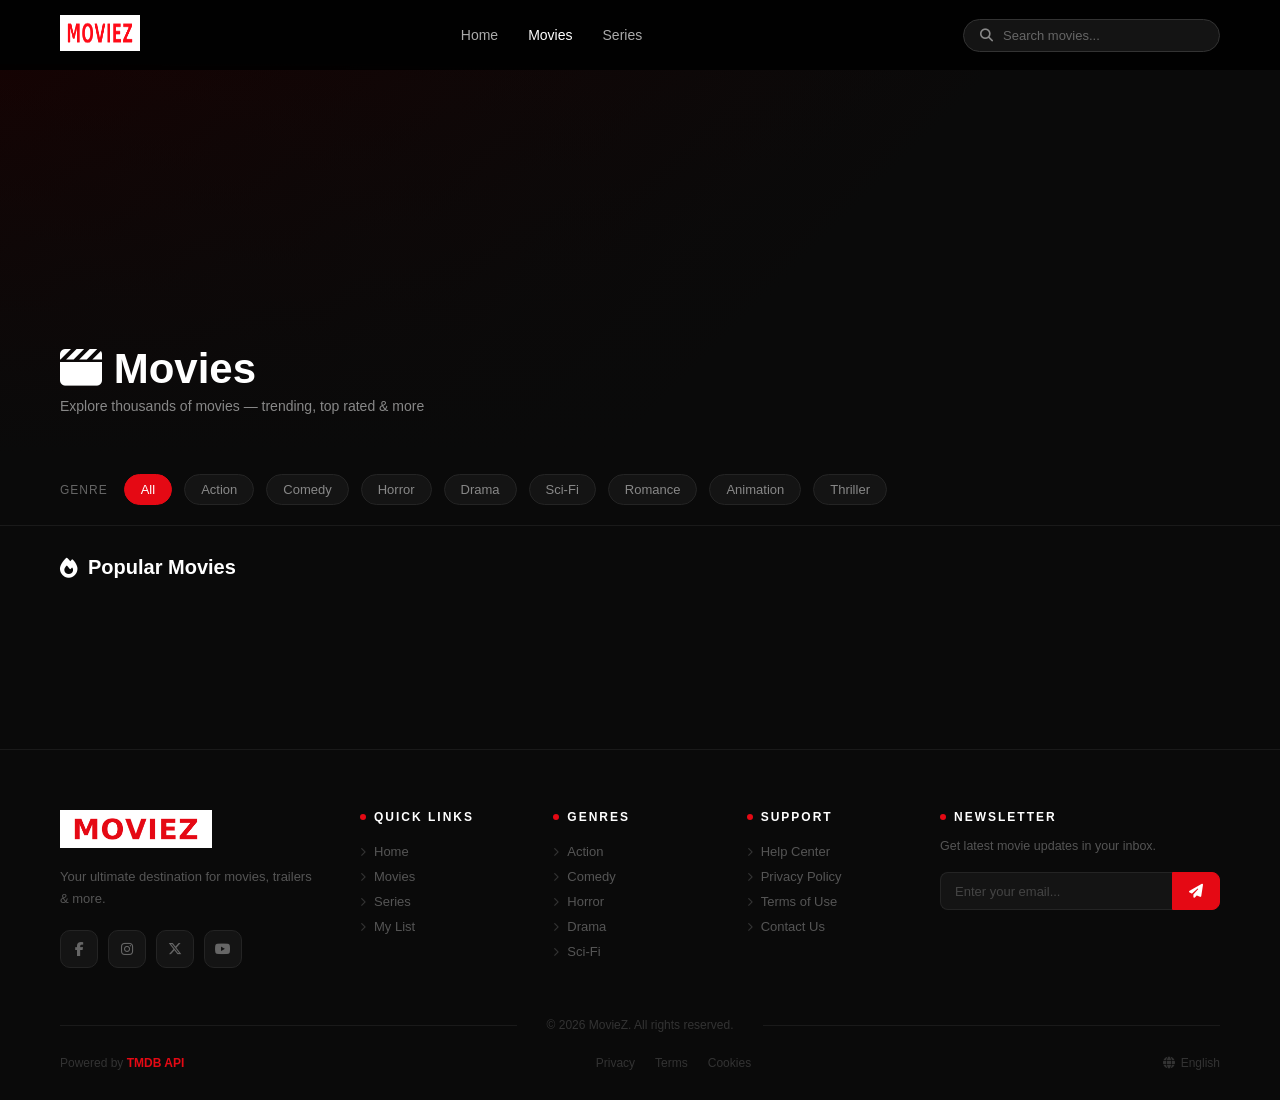
==== movie.html @ 7d93047b "first commit of movie-api project" ====
<!DOCTYPE html>
<html lang="en">

<head>
    <meta charset="UTF-8" />
    <meta name="viewport" content="width=device-width, initial-scale=1.0" />
    <title>Movies — MovieZ</title>
    <link rel="stylesheet" href="style.css" />
    <link rel="stylesheet" href="movies.css" />
    <link rel="stylesheet" href="responsive.css">
    <link rel="stylesheet" href="https://cdnjs.cloudflare.com/ajax/libs/font-awesome/6.5.0/css/all.min.css" />
</head>

<body>

    <!-- ── HEADER (same as index) ── -->
    <header>
        <div class="logo">
            <img src="images/moviez-logo.png" alt="MovieZ" height="36" />
        </div>
        <button class="hamburger" id="hamburger" aria-label="Menu"><i class="fa-solid fa-bars"></i></button>
        <ul class="nav-links" id="navLinks">
            <li><a href="index.html">Home</a></li>
            <li><a href="movie.html" class="active">Movies</a></li>
            <li><a href="series.html">Series</a></li>
            <!-- <li><a href="index.html">My List</a></li> -->
        </ul>
        <div class="header-right">
            <!-- movie.html aur series.html dono mein replace karo -->
            <div class="header-right">
                <div class="search-box" id="searchBox">
                    <i class="fa-solid fa-magnifying-glass"></i>
                    <input type="text" id="searchInput" placeholder="Search movies..." autocomplete="off" />
                    <button class="search-clear" id="searchClear">✕</button>
                    <div class="search-dropdown" id="searchDropdown"></div>
                </div>
            </div>
        </div>
    </header>

    <!-- ── SEARCH RESULTS ── -->
    <div class="search-results hidden" id="searchResults">
        <h2>Search Results</h2>
        <div class="cards-row" id="searchRow"></div>
    </div>

    <!-- ── PAGE BANNER ── -->
    <div class="page-banner" id="moviePageBanner">
        <div class="page-banner-content">
            <h1><i class="fa-solid fa-clapperboard"></i> Movies</h1>
            <p>Explore thousands of movies — trending, top rated & more</p>
        </div>
    </div>

    <!-- ── FILTER BAR ── -->
    <div class="filter-bar">
        <span class="filter-label">Genre</span>
        <button class="filter-btn active" onclick="filterGenre(this, '')">All</button>
        <button class="filter-btn" onclick="filterGenre(this, 28)">Action</button>
        <button class="filter-btn" onclick="filterGenre(this, 35)">Comedy</button>
        <button class="filter-btn" onclick="filterGenre(this, 27)">Horror</button>
        <button class="filter-btn" onclick="filterGenre(this, 18)">Drama</button>
        <button class="filter-btn" onclick="filterGenre(this, 878)">Sci-Fi</button>
        <button class="filter-btn" onclick="filterGenre(this, 10749)">Romance</button>
        <button class="filter-btn" onclick="filterGenre(this, 16)">Animation</button>
        <button class="filter-btn" onclick="filterGenre(this, 53)">Thriller</button>
    </div>

    <!-- ── POPULAR MOVIES GRID ── -->
    <div class="movies-grid-section">
        <div class="grid-header">
            <h2 class="grid-title">
                <i class="fa-solid fa-fire"></i> Popular Movies
                <span class="grid-count" id="movieCount"></span>
            </h2>
        </div>
        <div class="movies-grid" id="moviesGrid"></div>
        <div id="moviesPagination" class="pagination"></div>
    </div>

    <!-- ── SECTIONS ── -->
    <!-- <div class="movies-section">
        <div class="section-header">
            <h2 class="section-title"><span class="s-icon">⭐</span> Top Rated</h2>
        </div>
        <div class="cards-row" id="topRatedRow"></div>
    </div>

    <div class="movies-section">
        <div class="section-header">
            <h2 class="section-title"><span class="s-icon">🗓️</span> Coming Soon</h2>
        </div>
        <div class="cards-row" id="upcomingRow"></div>
    </div>

    <div class="movies-section">
        <div class="section-header">
            <h2 class="section-title"><span class="s-icon">🎬</span> Now Playing</h2>
        </div>
        <div class="cards-row" id="nowPlayingRow"></div>
    </div> -->

    <!-- ── POPUP (same as index) ── -->
    <div class="overlay" id="movie-overlay">
        <div class="popup" id="movie-popup">
            <button class="close-btn" id="popup-close">✕</button>
            <div class="popup-top">
                <div class="popup-left">
                    <img src="" alt="" class="popup-poster" id="popup-poster" />
                    <div class="popup-info">
                        <h2 class="popup-title" id="popup-title"></h2>
                        <p class="popup-tagline" id="popup-tagline"></p>
                        <div class="popup-chips" id="popup-chips"></div>
                        <p class="popup-overview" id="popup-overview"></p>
                    </div>
                    <button class="watchlist-btn" id="popup-watchlist"><span>+</span> Add to Watchlist</button>
                </div>
                <div class="popup-right">
                    <div class="popup-trailer" id="popup-trailer">
                        <div class="trailer-placeholder">
                            <div class="play-btn">▶</div>
                        </div>
                    </div>
                    <div class="popup-bottom-right">
                        <div class="popup-cast-section">
                            <div class="popup-section-header"><span class="popup-section-title">Cast</span></div>
                            <div class="popup-cast-grid" id="popup-cast"></div>
                        </div>
                        <div class="popup-similar-section">
                            <div class="popup-section-header"><span class="popup-section-title">Details</span></div>
                            <div class="popup-extra-details" id="popup-extra-details"></div>
                        </div>
                    </div>
                </div>
            </div>
            <div class="popup-stats" id="popup-stats"></div>
            <div class="popup-release-banner" id="popup-release-banner">
                <span class="release-label">RELEASING ON</span>
                <h2 class="release-date" id="popup-release-date"></h2>
                <span class="release-sub">IN CINEMAS WORLDWIDE</span>
            </div>
            <div class="popup-bottom">
                <div class="popup-similar-section" style="padding:0">
                    <div class="popup-section-header">
                        <span class="popup-section-title">Similar Movies</span>
                        <a href="#" class="popup-view-all">View All</a>
                    </div>
                    <div class="popup-similar-grid" id="popup-similar"></div>
                </div>
            </div>
        </div>
    </div>

    <!-- ── FOOTER (same as index) ── -->
    <footer class="site-footer">
        <div class="footer-inner">
            <div class="footer-top">
                <div class="footer-brand">
                    <div class="footer-logo"><img src="images/moviez-logo.png" alt="MovieZ" height="36" /></div>
                    <p class="footer-tagline">Your ultimate destination for movies, trailers & more.</p>
                    <div class="footer-social">
                        <a href="#" class="social-icon"><i class="fa-brands fa-facebook-f"></i></a>
                        <a href="#" class="social-icon"><i class="fa-brands fa-instagram"></i></a>
                        <a href="#" class="social-icon"><i class="fa-brands fa-x-twitter"></i></a>
                        <a href="#" class="social-icon"><i class="fa-brands fa-youtube"></i></a>
                    </div>
                </div>
                <div class="footer-col">
                    <h4><span class="col-dot"></span>Quick Links</h4>
                    <ul>
                        <li><a href="index.html"><i class="fa-solid fa-chevron-right"></i>Home</a></li>
                        <li><a href="movie.html"><i class="fa-solid fa-chevron-right"></i>Movies</a></li>
                        <li><a href="series.html"><i class="fa-solid fa-chevron-right"></i>Series</a></li>
                        <li><a href="#"><i class="fa-solid fa-chevron-right"></i>My List</a></li>
                    </ul>
                </div>
                <div class="footer-col">
                    <h4><span class="col-dot"></span>Genres</h4>
                    <ul>
                        <li><a href="#"><i class="fa-solid fa-chevron-right"></i>Action</a></li>
                        <li><a href="#"><i class="fa-solid fa-chevron-right"></i>Comedy</a></li>
                        <li><a href="#"><i class="fa-solid fa-chevron-right"></i>Horror</a></li>
                        <li><a href="#"><i class="fa-solid fa-chevron-right"></i>Drama</a></li>
                        <li><a href="#"><i class="fa-solid fa-chevron-right"></i>Sci-Fi</a></li>
                    </ul>
                </div>
                <div class="footer-col">
                    <h4><span class="col-dot"></span>Support</h4>
                    <ul>
                        <li><a href="#"><i class="fa-solid fa-chevron-right"></i>Help Center</a></li>
                        <li><a href="#"><i class="fa-solid fa-chevron-right"></i>Privacy Policy</a></li>
                        <li><a href="#"><i class="fa-solid fa-chevron-right"></i>Terms of Use</a></li>
                        <li><a href="#"><i class="fa-solid fa-chevron-right"></i>Contact Us</a></li>
                    </ul>
                </div>
                <div class="footer-newsletter">
                    <h4><span class="col-dot"></span>Newsletter</h4>
                    <p>Get latest movie updates in your inbox.</p>
                    <div class="newsletter-form">
                        <input type="email" placeholder="Enter your email..." />
                        <button><i class="fa-solid fa-paper-plane"></i></button>
                    </div>
                </div>
            </div>
            <div class="footer-divider"><span class="divider-text">© 2026 MovieZ. All rights reserved.</span></div>
            <div class="footer-bottom">
                <p class="footer-powered">Powered by <a href="https://www.themoviedb.org/" target="_blank">TMDB API</a>
                </p>
                <div class="footer-bottom-links">
                    <a href="#">Privacy</a><a href="#">Terms</a><a href="#">Cookies</a>
                </div>
                <p class="footer-lang"><i class="fa-solid fa-globe"></i> English</p>
            </div>
        </div>
    </footer>
    <script src="js/script.js"></script>
    <script src="js/movies.js"></script>
    <script>
        document.getElementById("hamburger").addEventListener("click", () => {
            document.getElementById("navLinks").classList.toggle("open");
        });
        document.addEventListener("click", (e) => {
            const nav = document.getElementById("navLinks");
            const btn = document.getElementById("hamburger");
            if (!nav.contains(e.target) && !btn.contains(e.target)) {
                nav.classList.remove("open");
            }
        });
    </script>
</body>
</html>
---- style.css ----
* {
  margin: 0;
  padding: 0;
  box-sizing: border-box;
  font-family: "Poppins", sans-serif;
  list-style: none;
}

/* Background dark karo */
body {
  background: #0a0a0a;
  color: #ffffff;
}

a {
  text-decoration: none;
  color: #ffffff;
  /* black se white */
}

.hidden {
  display: none;
}

.logo img {
  height: 36px;
  mix-blend-mode: multiply;  /* ← yeh add karo — white box hatega */
  filter: brightness(1);
}
header {
  display: flex;
  justify-content: space-between;
  align-items: center;
  padding: 15px 60px;
  position: fixed;
  top: 0;
  left: 0;
  width: 100%;
  z-index: 1000;
  overflow: visible;
  background: rgba(0, 0, 0, 0.85);
  backdrop-filter: blur(8px);
}

.logo img {
  width: 80px;
  mix-blend-mode: screen;
  /* multiply se screen karo — better result */
  filter: brightness(1.2);
}

.logo-text {
  font-size: 1.6rem;
  font-weight: 800;
  color: #e50914;
  letter-spacing: 1px;
  cursor: pointer;
}

/* Nav links */
.nav-links {
  display: flex;
  gap: 30px;
  list-style: none;
}

.nav-links a {
  font-size: 14px;
  color: #aaaaaa;
  transition: color 0.2s;
}

.nav-links a:hover,
.nav-links a.active {
  color: #ffffff;
}

/* Header right side */
.header-right {
  position: relative;
  z-index: 9999;
  overflow: visible !important;
}

.search-icon {
  font-size: 18px;
  color: #aaaaaa;
  cursor: pointer;
  transition: color 0.2s;
}

.search-icon:hover {
  color: #ffffff;
}

/* Avatar circle */
.avatar {
  width: 34px;
  height: 34px;
  background: #e50914;
  border-radius: 4px;
  display: flex;
  align-items: center;
  justify-content: center;
  font-size: 14px;
  font-weight: 600;
  cursor: pointer;
}

/* Hero Section */
.hero {
  position: relative;
  width: 100%;
  height: 80vh;
  display: flex;
  align-items: center;
  padding: 0 60px 100px;
  padding-top: 80px;
}

/* Background image */
.hero-bg {
  position: absolute;
  top: 0;
  left: 0;
  width: 100%;
  height: 100%;
  /* background-image: url('images/berlin.jpg'); */
  /* apni image daalo */
  background-size: cover;
  background-position: top;

  /* Dark overlay taaki text padha ja sake */
  background-color: #1a1a1a;
}

/* Left se right gradient overlay */
.hero-bg::after {
  content: "";
  position: absolute;
  inset: 0;
  background:
    linear-gradient(to right, rgba(0, 0, 0, 0.85) 0%, transparent 60%),
    linear-gradient(to top, rgba(0, 0, 0, 0.7) 0%, transparent 50%);
}

/* .trending-badge {
  background: #e50914;
  padding: 4px 12px;
  border-radius: 4px;
  font-size: 13px;
  font-weight: 600;
  display: inline-block;
  margin-bottom: 12px;
} */

/* Content upar overlay ke */
.hero-content {
  position: absolute;
  bottom: 60px;
  /* neeche se */
  left: 40px;
  /* left se */
  top: unset;
  /* top hatao */
  max-width: 550px;
}

.hero-title {
  font-size: 36px;
  max-width: 500px;
  font-weight: 700;
  line-height: 1.2;
  margin-bottom: 10px;
  color: #ffffff;
}

.hero-meta {
  display: flex;
  align-items: center;
  gap: 16px;
  font-size: 14px;
  color: #aaaaaa;
  margin-bottom: 14px;
}

.hero-desc {
  font-size: 15px;
  line-height: 1.6;
  color: #cccccc;
  margin-bottom: 23px;
}

/* Buttons */
.hero-buttons {
  display: flex;
  gap: 12px;
}

.btn-play {
  background: #e50914;
  color: white;
  border: none;
  padding: 12px 32px;
  font-size: 15px;
  font-weight: 600;
  border-radius: 5px;
  cursor: pointer;
}

.btn-play:hover {
  background: #c1070f;
}

.btn-list {
  background: rgba(255, 255, 255, 0.15);
  color: white;
  border: 1px solid rgba(255, 255, 255, 0.3);
  padding: 12px 32px;
  font-size: 15px;
  font-weight: 600;
  border-radius: 5px;
  cursor: pointer;
}

.btn-list:hover {
  background: rgba(255, 255, 255, 0.25);
}

.section-title {
  padding: 10px;
}

/* Cards row — horizontal scroll */
.cards-row {
  display: flex;
  gap: 12px;
  overflow-x: auto;
  padding: 10px 60px;
  scrollbar-width: none;
  flex-wrap: nowrap;
}

.cards-row::-webkit-scrollbar {
  display: none;
}

/* Single card */
.card {
  flex-shrink: 0;
  width: 150px;
  position: relative;
  border-radius: 6px;
  overflow: hidden;
  background: #1a1a1a;
  cursor: pointer;
  transition: transform 0.25s ease;
}

.rating {
  border: 2px solid green;
  background: rgba(0, 0, 0, 0.75);
  border: 1px solid rgba(245, 197, 24, 0.4);
  padding: 0px 5px;
  border-radius: 6px;
  position: absolute;
  top: 10px;
  font-size: 14px;
  left: 5px;
}

.modal {
  position: fixed;
  top: 0;
  left: 0;
  width: 100%;
  height: 100%;
  background: #141414;
  /* dark background */
  z-index: 9999;
  overflow-y: auto;
  position: relative;
  /* close button ke liye */
}

/* Hover effect */
.card:hover {
  transform: scale(1.1);
}

/* Card image */
.card img {
  width: 100%;
  aspect-ratio: 2/3;
  object-fit: cover;
  display: block;
}

/* Card title */
.card-info {
  padding: 8px 10px;
}

.card-year {
  font-size: 12px;
  color: #888;
  margin-top: 2px;
}

.card-info p {
  font-size: 12px;
  font-weight: 600;
  color: #ffffff;
  white-space: nowrap;
  overflow: hidden;
  text-overflow: ellipsis;
}

.search-box {
  position: relative;
  z-index: 10000;
  display: flex;
  align-items: center;
  background: #141414;
  border: 1px solid #333;
  border-radius: 50px;
  padding: 8px 16px;
  gap: 10px;
  transition:
    border-color 0.2s,
    background 0.2s;
}

.search-dropdown {
  position: fixed;
  /* absolute ki jagah fixed */
  top: 64px;
  /* header height ke barabar */
  right: 60px;
  /* header ke right padding ke barabar */
  width: 320px;
  background: #181818;
  border: 1px solid #2a2a2a;
  border-radius: 12px;
  box-shadow: 0 20px 60px rgba(0, 0, 0, 0.8);
  overflow: hidden;
  display: none;
  z-index: 99999;
}

.search-dropdown.active {
  display: block !important;
  /* !important add karo */
}

.search-box:focus-within {
  border-color: #e50914;
  background: #1a1a1a;
}

.search-box i {
  color: #888;
  font-size: 13px;
  flex-shrink: 0;
}

.search-box input {
  background: transparent;
  border: none;
  outline: none;
  color: #fff;
  font-size: 13px;
  width: 200px;
  font-family: inherit;
}

.search-box input::placeholder {
  color: #666;
}

/* X button */
.search-clear {
  background: none;
  border: none;
  color: #666;
  cursor: pointer;
  font-size: 12px;
  padding: 0;
  display: none;
  transition: color 0.2s;
  flex-shrink: 0;
}

.search-clear.visible {
  display: block;
}

.search-clear:hover {
  color: #fff;
}

.search-item {
  display: flex;
  align-items: center;
  gap: 12px;
  padding: 10px 16px;
  cursor: pointer;
  transition: background 0.2s;
}

.search-item:hover {
  background: rgba(229, 9, 20, 0.15);
  border-left: 3px solid #e50914;
}

.search-item-icon {
  color: #666;
  font-size: 13px;
  flex-shrink: 0;
}

.search-item-title {
  font-size: 14px;
  font-weight: 400;
  color: #fff;
}

.search-item:hover .search-item-icon {
  color: #e50914;
}

.search-item:hover .search-item-title {
  color: #e50914;
}

/* Poori screen cover kare */
.modal {
  position: fixed;
  top: 0;
  left: 0;
  width: 100%;
  height: 100%;
  background: rgba(0, 0, 0, 0.85);
  z-index: 999;
  overflow-y: auto;
}

/* Banner — upar full width */
.modal img {
  width: 100%;
  max-height: 400px;
  object-fit: cover;
}

/* Info section — flex row */
.modal-info {
  display: flex;
  gap: 40px;
  padding: 30px 60px;
}

.modal-left {
  flex: 2;
}

.modal-right {
  flex: 1;
}

/* Title */
.modal-left p:first-child {
  font-size: 28px;
  font-weight: 700;
  margin-bottom: 12px;
}

/* Close button */
.removebtn {
  position: absolute;
  top: 20px;
  right: 20px;
  background: rgba(0, 0, 0, 0.6);
  border: none;
  color: white;
  width: 36px;
  height: 36px;
  border-radius: 50%;
  cursor: pointer;
  font-size: 14px;
}

/* ── OVERLAY ── */
.overlay {
  position: fixed;
  inset: 0;
  background: rgba(0, 0, 0, 0.85);
  display: flex;
  align-items: center;
  justify-content: center;
  z-index: 1000;
  padding: 20px;
  opacity: 0;
  pointer-events: none;
  transition: opacity 0.3s ease;
  backdrop-filter: blur(4px);
}

.overlay.active {
  opacity: 1;
  pointer-events: all;
}

/* ── POPUP ── */
.popup {
  background: #181818;
  border-radius: 16px;
  width: 100%;
  max-width: 1000px;
  max-height: 92vh;
  overflow-y: auto;
  overflow-x: clip;
  box-shadow: 0 40px 100px rgba(0, 0, 0, 0.8);
  transform: translateY(24px) scale(0.97);
  transition: transform 0.35s cubic-bezier(0.16, 1, 0.3, 1);
  position: relative;
  scrollbar-width: thin;
  scrollbar-color: #333 transparent;
}

.overlay.active .popup {
  transform: translateY(0) scale(1);
}

.popup::-webkit-scrollbar {
  width: 4px;
}

.popup::-webkit-scrollbar-track {
  background: transparent;
}

.popup::-webkit-scrollbar-thumb {
  background: #333;
  border-radius: 2px;
}

/* ── CLOSE BUTTON ── */
.close-btn {
  position: absolute;
  top: 14px;
  right: 14px;
  width: 34px;
  height: 34px;
  background: rgba(255, 255, 255, 0.1);
  border: 1px solid rgba(255, 255, 255, 0.12);
  border-radius: 50%;
  cursor: pointer;
  display: flex;
  align-items: center;
  justify-content: center;
  color: #aaa;
  font-size: 16px;
  transition: all 0.2s ease;
  z-index: 10;
}

.close-btn:hover {
  background: rgba(255, 255, 255, 0.18);
  color: #fff;
  transform: rotate(90deg);
}

/* ── TOP SECTION ── */
.popup-top {
  display: grid;
  grid-template-columns: 280px 1fr;
  gap: 0;
  border-bottom: 1px solid #2a2a2a;
  align-items: start;
  /* ← KEY FIX: dono side apni height le lo */
}

/* ── LEFT: Poster + Info + Watchlist ── */
.popup-left {
  display: flex;
  flex-direction: column;
  /* justify-content: flex-start; */
  border-right: 1px solid #2a2a2a;
  overflow-y: auto;
  scrollbar-width: none;
  /* max-height: 92vh; */
}

.popup-left::-webkit-scrollbar {
  display: none;
}

.popup-poster {
  width: 100%;
  aspect-ratio: 2/3;
  object-fit: cover;
  border-radius: 16px 0 0 0;
  display: block;
  flex-shrink: 0;
}

.popup-extra-details {
  display: grid;
  grid-template-columns: auto 1fr;
  gap: 0;
}

/* Info below poster */
.popup-info {
  padding: 16px 16px 0;
}

.popup-title {
  font-size: 24px;
  font-weight: 800;
  color: #fff;
  line-height: 1.2;
  margin-bottom: 6px;
}

.popup-tagline {
  font-size: 12px;
  color: #888;
  font-style: italic;
  margin-bottom: 14px;
}

.popup-chips {
  display: flex;
  flex-wrap: wrap;
  gap: 8px;
  margin-bottom: 14px;
}

.p-chip {
  background: #222;
  border: 1px solid #333;
  border-radius: 6px;
  padding: 4px 10px;
  font-size: 12px;
  color: #bbb;
  font-weight: 500;
}

.p-chip-rating {
  display: flex;
  align-items: center;
  gap: 5px;
  background: rgba(245, 197, 24, 0.1);
  border: 1px solid rgba(245, 197, 24, 0.3);
  border-radius: 6px;
  padding: 4px 10px;
  font-size: 12px;
  font-weight: 700;
  color: #f5c518;
}

.popup-overview {
  font-size: 12.5px;
  color: #999;
  line-height: 1.7;
  margin-bottom: 0;
}

.watchlist-btn {
  margin: 14px 16px;
  background: #222;
  border: 1px solid #333;
  border-radius: 8px;
  color: #fff;
  font-family: inherit;
  font-size: 14px;
  font-weight: 600;
  padding: 12px;
  cursor: pointer;
  display: flex;
  align-items: center;
  justify-content: center;
  gap: 8px;
  transition:
    background 0.2s,
    border-color 0.2s;
  flex-shrink: 0;
}

.watchlist-btn span {
  font-size: 18px;
  line-height: 1;
}

.watchlist-btn:hover {
  background: #2a2a2a;
  border-color: #444;
}

/* ── RIGHT: Trailer ── */
.popup-right {
  padding: 0;
  gap: 0;
  display: flex;
  flex-direction: column;
  overflow: hidden;
  border-radius: 0 16px 0 0;
}

.popup-right-heading {
  font-size: 16px;
  font-weight: 700;
  color: #fff;
  margin: 0;
}

.popup-trailer {
  display: flex;
  flex-direction: column;
}

.trailer-placeholder {
  width: 100%;
  aspect-ratio: 16/9;
  /* ← FIXED ratio */
  background: linear-gradient(135deg, #1a1a1a 0%, #2a2a2a 100%);
  display: flex;
  align-items: center;
  justify-content: center;
  cursor: pointer;
  overflow: hidden;
  position: relative;
  border: 1px solid #333;
}

.trailer-placeholder img {
  width: 100%;
  height: 100%;
  object-fit: cover;
}

.trailer-placeholder iframe {
  position: absolute;
  top: 0;
  left: 0;
  width: 100%;
  height: 100%;
  border: none;
}

.play-btn {
  position: absolute;
  width: 64px;
  height: 44px;
  background: #ff0000;
  border-radius: 10px;
  display: flex;
  align-items: center;
  justify-content: center;
  font-size: 20px;
  color: #fff;
  border: none;
  transition:
    transform 0.2s,
    background 0.2s;
}

.trailer-placeholder:hover .play-btn {
  transform: scale(1.1);
  background: #cc0000;
}

.trailer-link {
  display: none;
}

/* Extra Details */
.popup-extra-details {
  display: grid !important;
  grid-template-columns: auto 1fr;
  gap: 4px 12px;
}

/* ── STATS BAR ── */
.popup-stats {
  display: grid;
  grid-template-columns: repeat(4, 1fr);
  border-bottom: 1px solid #2a2a2a;
}

.stat-item {
  padding: 18px 20px;
  display: flex;
  flex-direction: column;
  gap: 4px;
  border-right: 1px solid #2a2a2a;
}

.stat-item:last-child {
  border-right: none;
}

.stat-top {
  display: flex;
  align-items: center;
  gap: 8px;
}

.stat-icon {
  font-size: 18px;
}

.stat-value {
  font-size: 20px;
  font-weight: 800;
  color: #fff;
}

.stat-sub {
  font-size: 11px;
  color: #666;
  font-weight: 600;
  text-transform: uppercase;
  letter-spacing: 0.8px;
}

.stat-denom {
  font-size: 13px;
  color: #666;
  font-weight: 400;
}

.popup-bottom-right {
  display: grid;
  grid-template-columns: 55% 45%;
  /* cast zyada, details kam */
  gap: 0;
  padding: 24px;
  border-top: 1px solid #2a2a2a;
}

/* ── BOTTOM: Cast + Similar ── */
.popup-bottom {
  display: grid;
  display: flex;
  grid-template-columns: 1fr 1fr;
  gap: 0;
  padding: 24px;
  overflow: hidden;
}

.popup-cast-section {
  max-height: 350px;
  overflow-y: auto;
  scrollbar-width: thin;
  scrollbar-color: #333 transparent;
}

.popup-similar-section {
  padding-left: 24px;
  overflow-x: auto;
  scrollbar-width: none;
}

.popup-section-header {
  display: flex;
  align-items: center;
  justify-content: space-between;
  margin-bottom: 16px;
}

.popup-section-title {
  font-size: 16px;
  font-weight: 700;
  color: #fff;
}

.popup-view-all {
  font-size: 12px;
  color: #e50914;
  text-decoration: none;
  font-weight: 600;
  transition: color 0.2s;
}

.popup-view-all:hover {
  color: #f40612;
}

/* Cast Grid */
.popup-cast-grid {
  display: grid;
  grid-template-columns: repeat(4, 1fr);
  gap: 12px;
  overflow-x: hidden;
  /* horizontal scroll hatao */
}

.popup-cast-grid::-webkit-scrollbar {
  display: none;
}

.cast-card {
  flex: 0 0 100px;
  display: flex;
  flex-direction: column;
  align-items: center;
  gap: 8px;
  text-align: center;
}

.cast-photo {
  width: 80px;
  height: 80px;
  border-radius: 50%;
  object-fit: cover;
  background: #2a2a2a;
  border: 2px solid #333;
}

.cast-photo-placeholder {
  width: 80px;
  height: 80px;
  border-radius: 50%;
  background: #2a2a2a;
  border: 2px solid #333;
  display: flex;
  align-items: center;
  justify-content: center;
  font-size: 28px;
}

.cast-name {
  font-size: 12px;
  font-weight: 700;
  color: #ddd;
  line-height: 1.3;
}

.cast-character {
  font-size: 11px;
  color: #666;
  line-height: 1.3;
}

/* Similar Movies */
.popup-similar-grid {
  display: flex;
  gap: 10px;
  overflow-x: auto;
  overflow-y: hidden;
  flex-wrap: nowrap;
  padding-bottom: 8px;
  scroll-behavior: smooth;
  scrollbar-width: none;
  /* scrollbar-color: #e50914 #222; */
}

.popup-similar-grid::-webkit-scrollbar {
  height: 4px;
}

.popup-similar-grid::-webkit-scrollbar-track {
  background: #222;
  border-radius: 2px;
}

.popup-similar-grid::-webkit-scrollbar-thumb {
  background: #e50914;
  border-radius: 2px;
}

.similar-card {
  flex: 0 0 120px;
  display: flex;
  min-width: 120px;
  flex-direction: column;
  gap: 6px;
  cursor: pointer;
  transition: transform 0.2s;
}

.similar-card:hover {
  transform: scale(1.05);
}

.similar-poster {
  width: 120px;
  height: 170px;
  object-fit: cover;
  border-radius: 8px;
  background: #2a2a2a;
}

.similar-poster-placeholder {
  width: 100px;
  height: 140px;
  border-radius: 8px;
  background: #2a2a2a;
  display: flex;
  align-items: center;
  justify-content: center;
  font-size: 28px;
}

.similar-title {
  font-size: 11px;
  font-weight: 600;
  color: #ccc;
  line-height: 1.3;
}

.similar-year {
  font-size: 11px;
  color: #666;
}

/* Loading */
.popup-loading {
  display: flex;
  align-items: center;
  justify-content: center;
  height: 300px;
  color: #888;
  font-size: 14px;
  gap: 10px;
}

.popup-spinner {
  width: 20px;
  height: 20px;
  border: 2px solid rgba(255, 255, 255, 0.1);
  border-top-color: #e50914;
  border-radius: 50%;
  animation: spin 0.7s linear infinite;
}

/* Details grid */
.popup-details-grid {
  display: grid;
  grid-template-columns: auto 1fr;
}

.pd-row {
  display: contents;
}

.pd-key {
  font-size: 12px;
  color: #666;
  padding: 6px 20px 6px 0;
  white-space: nowrap;
  border-bottom: 1px solid #242424;
}

.pd-val {
  font-size: 12px;
  color: #ddd;
  padding: 6px 0;
  border-bottom: 1px solid #242424;
}

.pd-val.red {
  color: #e50914;
}

.popup-release-banner {
  background-image: url("");
  padding: 30px;
  display: flex;
  flex-direction: column;
  gap: 8px;
  border-bottom: 1px solid #2a2a2a;
  position: relative;
  overflow: hidden;
}

.release-label {
  font-size: 9px;
  color: #aaa;
  letter-spacing: 3px;
  font-weight: 600;
}

.release-date {
  font-size: 48px;
  font-weight: 800;
  color: #fff;
}

.release-sub {
  font-size: 12px;
  color: #aaa;
  letter-spacing: 3px;
}

.popup-release-banner::before {
  content: "";
  position: absolute;
  inset: 0;
  background: rgba(0, 0, 0, 0.6);
  z-index: 0;
}

.popup-release-banner * {
  position: relative;
  z-index: 1;
  /* opacity: ; */
}

@keyframes spin {
  to {
    transform: rotate(360deg);
  }
}

/* ── RESPONSIVE ── */
@media (max-width: 900px) {
  .popup-top {
    grid-template-columns: 180px 1fr;
  }

  .popup-stats {
    grid-template-columns: repeat(2, 1fr);
  }
}

@media (max-width: 640px) {
  .popup-top {
    grid-template-columns: 1fr;
  }

  .popup-poster {
    border-radius: 16px 16px 0 0;
    aspect-ratio: 16/9;
  }

  .popup-bottom {
    grid-template-columns: 1fr;
    gap: 24px;
    overflow-x: hidden;
  }

  .popup-cast-section {
    /* padding-right: 0; */
    border-right: none;
    border-bottom: 1px solid #2a2a2a;
    padding-bottom: 24px;
  }

  /* .popup-similar-section {
    margin-left: 10;
  } */

  .popup-stats {
    grid-template-columns: repeat(2, 1fr);
  }
}

/* footer-------------- */
/* ── FOOTER ── */
.site-footer {
  background: #0a0a0a;
  position: relative;
  margin-top: 60px;
}

/* Wave */
.footer-wave {
  margin-bottom: -2px;
  line-height: 0;
}

.footer-wave svg {
  width: 100%;
  height: 60px;
  display: block;
}

.footer-inner {
  padding: 60px 60px 30px;
  background: #0a0a0a;
  border-top: 1px solid #1a1a1a;
}

/* TOP ROW */
.footer-top {
  display: grid;
  grid-template-columns: 260px 1fr 1fr 1fr 280px;
  gap: 40px;
  padding-bottom: 50px;
}

/* BRAND */
.footer-brand {
  display: flex;
  flex-direction: column;
  gap: 14px;
}

.footer-logo img {
  height: 38px;
  object-fit: contain;
}

.footer-tagline {
  font-size: 13px;
  color: #555;
  line-height: 1.7;
}

.footer-social {
  display: flex;
  gap: 10px;
  flex-wrap: wrap;
  margin-top: 6px;
}

.social-icon {
  width: 38px;
  height: 38px;
  background: #141414;
  border: 1px solid #242424;
  border-radius: 10px;
  display: flex;
  align-items: center;
  justify-content: center;
  color: #666;
  font-size: 14px;
  text-decoration: none;
  transition: all 0.25s ease;
}

.social-icon:hover {
  background: #e50914;
  border-color: #e50914;
  color: #fff;
  transform: translateY(-3px);
  box-shadow: 0 8px 20px rgba(229, 9, 20, 0.3);
}

/* COLUMNS */
.footer-col h4 {
  font-size: 12px;
  font-weight: 700;
  color: #fff;
  text-transform: uppercase;
  letter-spacing: 2px;
  margin-bottom: 20px;
  display: flex;
  align-items: center;
  gap: 8px;
}

.col-dot {
  width: 6px;
  height: 6px;
  background: #e50914;
  border-radius: 50%;
  display: inline-block;
  flex-shrink: 0;
}

.footer-col ul {
  list-style: none;
  display: flex;
  flex-direction: column;
  gap: 10px;
}

.footer-col ul li a {
  font-size: 13px;
  color: #555;
  text-decoration: none;
  display: flex;
  align-items: center;
  gap: 8px;
  transition: all 0.2s ease;
}

.footer-col ul li a i {
  font-size: 9px;
  color: #333;
  transition: all 0.2s ease;
}

.footer-col ul li a:hover {
  color: #e50914;
  transform: translateX(4px);
}

.footer-col ul li a:hover i {
  color: #e50914;
}

/* NEWSLETTER */
.footer-newsletter h4 {
  font-size: 12px;
  font-weight: 700;
  color: #fff;
  text-transform: uppercase;
  letter-spacing: 2px;
  margin-bottom: 12px;
  display: flex;
  align-items: center;
  gap: 8px;
}

.footer-newsletter p {
  font-size: 12.5px;
  color: #555;
  line-height: 1.6;
  margin-bottom: 16px;
}

.newsletter-form {
  display: flex;
  gap: 0;
  margin-bottom: 20px;
}

.newsletter-form input {
  flex: 1;
  background: #141414;
  border: 1px solid #242424;
  border-right: none;
  border-radius: 8px 0 0 8px;
  padding: 10px 14px;
  font-size: 13px;
  color: #fff;
  font-family: inherit;
  outline: none;
  transition: border-color 0.2s;
}

.newsletter-form input::placeholder {
  color: #444;
}

.newsletter-form input:focus {
  border-color: #e50914;
}

.newsletter-form button {
  background: #e50914;
  border: 1px solid #e50914;
  border-radius: 0 8px 8px 0;
  padding: 10px 16px;
  color: #fff;
  cursor: pointer;
  font-size: 14px;
  transition: background 0.2s;
}

.newsletter-form button:hover {
  background: #c2070f;
}

/* App Badges */
.footer-app-badges {
  display: flex;
  gap: 10px;
  flex-wrap: wrap;
}

.app-badge {
  display: flex;
  align-items: center;
  gap: 8px;
  background: #141414;
  border: 1px solid #242424;
  border-radius: 8px;
  padding: 8px 14px;
  text-decoration: none;
  color: #fff;
  transition: all 0.2s ease;
  flex: 1;
  min-width: 110px;
}

.app-badge:hover {
  border-color: #e50914;
  background: #1a0a0a;
}

.app-badge i {
  font-size: 20px;
  color: #aaa;
}

.app-badge span {
  display: flex;
  flex-direction: column;
  font-size: 13px;
  font-weight: 600;
  line-height: 1.3;
}

.app-badge span small {
  font-size: 10px;
  color: #666;
  font-weight: 400;
}

/* DIVIDER */
.footer-divider {
  display: flex;
  align-items: center;
  gap: 20px;
  margin-bottom: 24px;
}

.footer-divider::before,
.footer-divider::after {
  content: "";
  flex: 1;
  height: 1px;
  background: #1a1a1a;
}

.divider-text {
  font-size: 12px;
  color: #333;
  white-space: nowrap;
  padding: 0 10px;
}

/* BOTTOM ROW */
.footer-bottom {
  display: flex;
  align-items: center;
  justify-content: space-between;
  flex-wrap: wrap;
  gap: 12px;
}

.footer-powered {
  font-size: 12px;
  color: #333;
}

.footer-powered a {
  color: #e50914;
  text-decoration: none;
  font-weight: 600;
}

.footer-powered a:hover {
  text-decoration: underline;
}

.footer-bottom-links {
  display: flex;
  gap: 20px;
}

.footer-bottom-links a {
  font-size: 12px;
  color: #333;
  text-decoration: none;
  transition: color 0.2s;
}

.footer-bottom-links a:hover {
  color: #e50914;
}

.footer-lang {
  font-size: 12px;
  color: #333;
  display: flex;
  align-items: center;
  gap: 6px;
  cursor: pointer;
  transition: color 0.2s;
}

.footer-lang:hover {
  color: #aaa;
}

/* ── RESPONSIVE ── */
@media (max-width: 1100px) {
  .footer-top {
    grid-template-columns: 1fr 1fr 1fr;
    gap: 30px;
  }

  .footer-newsletter {
    grid-column: span 2;
  }
}

@media (max-width: 768px) {
  .footer-inner {
    padding: 40px 24px 24px;
  }

  .footer-top {
    grid-template-columns: 1fr 1fr;
  }

  .footer-newsletter {
    grid-column: span 2;
  }
}

@media (max-width: 480px) {
  .footer-top {
    grid-template-columns: 1fr;
  }

  .footer-newsletter {
    grid-column: span 1;
  }

  .footer-bottom {
    flex-direction: column;
    text-align: center;
  }
}
/* ── Hamburger Menu ── */
.hamburger {
  display: none;
  background: none;
  border: none;
  color: #fff;
  font-size: 1.4rem;
  cursor: pointer;
  padding: 6px 10px;
  z-index: 999;
}

@media (max-width: 768px) {
  header {
    flex-wrap: wrap;
    position: relative;
    padding: 12px 16px;
  }

  .hamburger {
    display: block;
    margin-left: auto;
  }

  .nav-links {
    display: none;
    flex-direction: column;
    width: 100%;
    background: #111;
    padding: 10px 0;
    border-top: 1px solid #333;
    gap: 0;
  }

  .nav-links.open {
    display: flex;
  }

  .nav-links li {
    width: 100%;
  }

  .nav-links li a {
    display: block;
    padding: 12px 20px;
    font-size: 1rem;
    border-bottom: 1px solid #222;
  }

  .header-right {
    width: 100%;
    margin-top: 10px;
  }

  .search-box {
    width: 100%;
  }

  .search-box input {
    width: 100%;
  }

  .logo img {
    height: 28px !important;
  }
}

/* ── FA Section Icons ── */
.s-icon {
  color: #e50914;
  margin-right: 6px;
}

.pagination {
  display: flex;
  justify-content: center;
  align-items: center;
  gap: 6px;
  margin: 30px 0;
  flex-wrap: wrap;
}

.page-btn {
  background: #1a1a1a;
  color: #fff;
  border: 1px solid #333;
  padding: 8px 14px;
  border-radius: 6px;
  cursor: pointer;
  font-size: 14px;
  transition: all 0.2s;
}

.page-btn:hover {
  background: #e50914;
  border-color: #e50914;
}
.page-btn.active {
  background: #e50914;
  border-color: #e50914;
  font-weight: bold;
}
.page-btn.disabled {
  opacity: 0.3;
  cursor: not-allowed;
  pointer-events: none;
}
.page-dots {
  color: #888;
  padding: 8px 4px;
}
---- movies.css ----
/* ── PAGE BANNER ── */
.page-banner {
    width: 100%;
    height: 390px;
    background:
        linear-gradient(to bottom, rgba(10, 10, 10, 0.3) 0%, #0a0a0a 100%),
        linear-gradient(135deg, #1a0000 0%, #0a0a0a 60%);
    display: flex;
    align-items: flex-end;
    padding: 0 60px 40px;
    margin-top: 64px;
    position: relative;
    overflow: hidden;
    background-size: cover;
    background-position: center;
    transition: background-image 0.5s ease;
}

.page-banner::before {
    display: none;
}

.page-banner-content {
    position: relative;
    z-index: 1;
}

.page-banner-content h1 {
    font-size: 42px;
    font-weight: 800;
    color: #fff;
    line-height: 1;
    margin-bottom: 8px;
}

.page-banner-content p {
    font-size: 14px;
    color: #888;
}

/* ── FILTER BAR ── */
.filter-bar {
    display: flex;
    align-items: center;
    gap: 12px;
    padding: 20px 60px;
    flex-wrap: wrap;
    border-bottom: 1px solid #1a1a1a;
}

.filter-label {
    font-size: 12px;
    color: #666;
    text-transform: uppercase;
    letter-spacing: 1px;
    margin-right: 4px;
}

.filter-btn {
    background: #141414;
    border: 1px solid #242424;
    color: #888;
    padding: 7px 16px;
    border-radius: 20px;
    font-size: 13px;
    cursor: pointer;
    font-family: inherit;
    transition: all 0.2s;
}

.filter-btn:hover,
.filter-btn.active {
    background: #e50914;
    border-color: #e50914;
    color: #fff;
}

/* ── MOVIES GRID ── */
.movies-grid-section {
    padding: 30px 60px;
}

.grid-header {
    display: flex;
    align-items: center;
    justify-content: space-between;
    margin-bottom: 20px;
}

.grid-title {
    font-size: 20px;
    font-weight: 700;
    color: #fff;
    display: flex;
    align-items: center;
    gap: 10px;
}

.grid-count {
    font-size: 13px;
    color: #555;
    font-weight: 400;
}

.movies-grid {
    display: grid;
    grid-template-columns: repeat(auto-fill, minmax(135px, 1fr));
    gap: 16px;
}

/* ── LOAD MORE ── */
.load-more-wrap {
    text-align: center;
    padding: 40px 0;
}

.load-more-btn {
    background: transparent;
    border: 1px solid #333;
    color: #aaa;
    padding: 12px 40px;
    border-radius: 6px;
    font-size: 14px;
    font-family: inherit;
    cursor: pointer;
    transition: all 0.2s;
}

.load-more-btn:hover {
    border-color: #e50914;
    color: #fff;
    background: rgba(229, 9, 20, 0.08);
}
.cards{
    width: 440px  !important;
}
---- responsive.css ----
/* ═══════════════════════════════════════════
   responsive.css — MovieZ Mobile Responsive
   Link this in index.html, movie.html, series.html
   ═══════════════════════════════════════════ */

/* ── HEADER ── */
.hamburger {
  display: none;
  background: none;
  border: none;
  color: #fff;
  font-size: 1.4rem;
  cursor: pointer;
  padding: 6px 10px;
  z-index: 1001;
  margin-left: auto;
}
@media (max-width: 640px) {
  .popup-similar-grid {
    display: flex;
    overflow-x: auto;
    overflow-y: hidden;
    flex-wrap: nowrap;
    gap: 10px;

    -webkit-overflow-scrolling: touch;
  }

  .popup-similar-grid::-webkit-scrollbar {
    height: 4px;
  }

  .similar-card {
    flex: 0 0 120px;
  }
}
@media (max-width: 900px) {
  header {
    padding: 12px 24px;
    flex-wrap: wrap;
    gap: 0;
  }

  .hamburger {
    display: block;
  }

  .nav-links {
    display: none;
    flex-direction: column;
    width: 100%;
    background: #111;
    border-top: 1px solid #222;
    padding: 8px 0;
    gap: 0;
    order: 3;
  }

  .nav-links.open {
    display: flex;
  }

  .nav-links li a {
    display: block;
    padding: 12px 24px;
    font-size: 15px;
    border-bottom: 1px solid #1a1a1a;
    color: #aaa;
  }

  .nav-links li a.active,
  .nav-links li a:hover {
    color: #fff;
    background: rgba(229, 9, 20, 0.08);
    border-left: 3px solid #e50914;
    padding-left: 21px;
  }

  .header-right {
    width: 100%;
    order: 4;
    margin-top: 10px;
    padding-bottom: 8px;
  }

  .search-box {
    width: 100%;
  }

  .search-box input {
    width: 100%;
  }

  .search-dropdown {
    right: 16px;
    left: 16px;
    width: auto;
    top: auto;
  }

  .logo img {
    height: 28px !important;
    width: auto !important;
  }
}

/* ── HERO ── */
@media (max-width: 768px) {
  .hero {
    height: 60vh;
    padding: 0 20px 60px;
  }

  .hero-content {
    left: 20px;
    bottom: 30px;
    max-width: 90%;
  }

  .hero-title {
    font-size: 22px;
  }

  .hero-desc {
    display: none;
  }

  .hero-meta {
    font-size: 12px;
    gap: 10px;
  }

  .btn-play,
  .btn-list {
    padding: 10px 20px;
    font-size: 13px;
  }
}

/* ── CARDS ROW ── */
@media (max-width: 768px) {
  .cards-row {
    padding: 10px 16px;
    gap: 10px;
  }

  .card {
    width: 120px;
  }

  .movies-section {
    margin-bottom: 24px;
  }

  .section-title {
    font-size: 16px;
    padding: 0 16px;
  }
}

/* ── MOVIES / SERIES GRID ── */
@media (max-width: 900px) {
  .movies-grid {
    grid-template-columns: repeat(3, 1fr) !important;
    gap: 12px;
    padding: 0 16px;
  }

  .movies-grid-section {
    padding: 0;
  }

  .grid-header {
    padding: 0 16px;
  }

  .grid-title {
    font-size: 18px;
  }
}

@media (max-width: 560px) {
  .movies-grid {
    grid-template-columns: repeat(2, 1fr) !important;
    gap: 10px;
  }
}

/* ── PAGE BANNER (movie & series) ── */
@media (max-width: 768px) {
  .page-banner {
    height: 220px !important;
    margin-top: 70px;
  }

  .page-banner-content h1 {
    font-size: 24px;
  }

  .page-banner-content p {
    font-size: 13px;
  }
}

/* ── FILTER BAR ── */
@media (max-width: 768px) {
  .filter-bar {
    padding: 10px 12px;
    gap: 8px;
    overflow-x: auto;
    flex-wrap: nowrap;
    scrollbar-width: none;
  }

  .filter-bar::-webkit-scrollbar {
    display: none;
  }

  .filter-btn {
    white-space: nowrap;
    flex-shrink: 0;
    padding: 6px 14px;
    font-size: 12px;
  }

  .filter-label {
    flex-shrink: 0;
    font-size: 12px;
  }
}

/* ── LOAD MORE BTN ── */
@media (max-width: 768px) {
  .load-more-wrap {
    padding: 16px;
  }

  .load-more-btn {
    width: 100%;
    padding: 12px;
    font-size: 14px;
  }
}

/* ── POPUP ── */
@media (max-width: 900px) {
  .popup {
    max-height: 95vh;
    border-radius: 12px;
  }

  .popup-top {
    grid-template-columns: 160px 1fr;
  }

  .popup-bottom-right {
    grid-template-columns: 1fr;
    gap: 20px;
    padding: 16px;
  }

  .popup-stats {
    grid-template-columns: repeat(2, 1fr);
  }

  .release-date {
    font-size: 32px;
  }
}

@media (max-width: 640px) {
  .overlay {
    padding: 10px;
  }

  .popup-top {
    grid-template-columns: 1fr;
  }

  .popup-left {
    border-right: none;
    border-bottom: 1px solid #2a2a2a;
  }

  .popup-poster {
    border-radius: 12px 12px 0 0;
    aspect-ratio: 16/9;
    object-position: top;
  }

  .popup-title {
    font-size: 18px;
  }

  .popup-bottom-right {
    grid-template-columns: 1fr;
  }

  .popup-bottom {
    padding: 16px;
  }

  .popup-cast-grid {
    grid-template-columns: repeat(3, 1fr);
  }

  .cast-photo {
    width: 60px;
    height: 60px;
  }

  .release-date {
    font-size: 24px;
  }

  .popup-stats {
    grid-template-columns: repeat(2, 1fr);
  }
}

/* ── FOOTER ── */
@media (max-width: 1100px) {
  .footer-top {
    grid-template-columns: 1fr 1fr 1fr;
    gap: 30px;
  }

  .footer-newsletter {
    grid-column: span 2;
  }
}

@media (max-width: 768px) {
  .footer-inner {
    padding: 40px 20px 24px;
  }

  .footer-top {
    grid-template-columns: 1fr 1fr;
    gap: 24px;
  }

  .footer-newsletter {
    grid-column: span 2;
  }

  .footer-bottom {
    flex-direction: column;
    align-items: center;
    text-align: center;
    gap: 10px;
  }
}

@media (max-width: 480px) {
  .footer-top {
    grid-template-columns: 1fr;
  }

  .footer-newsletter {
    grid-column: span 1;
  }

  .footer-bottom-links {
    gap: 12px;
    flex-wrap: wrap;
    justify-content: center;
  }

  .footer-app-badges {
    flex-direction: column;
  }
}

/* ── SECTION TITLES ── */
@media (max-width: 768px) {
  .section-header {
    padding: 0 16px;
  }

  .s-icon {
    font-size: 14px;
  }
}
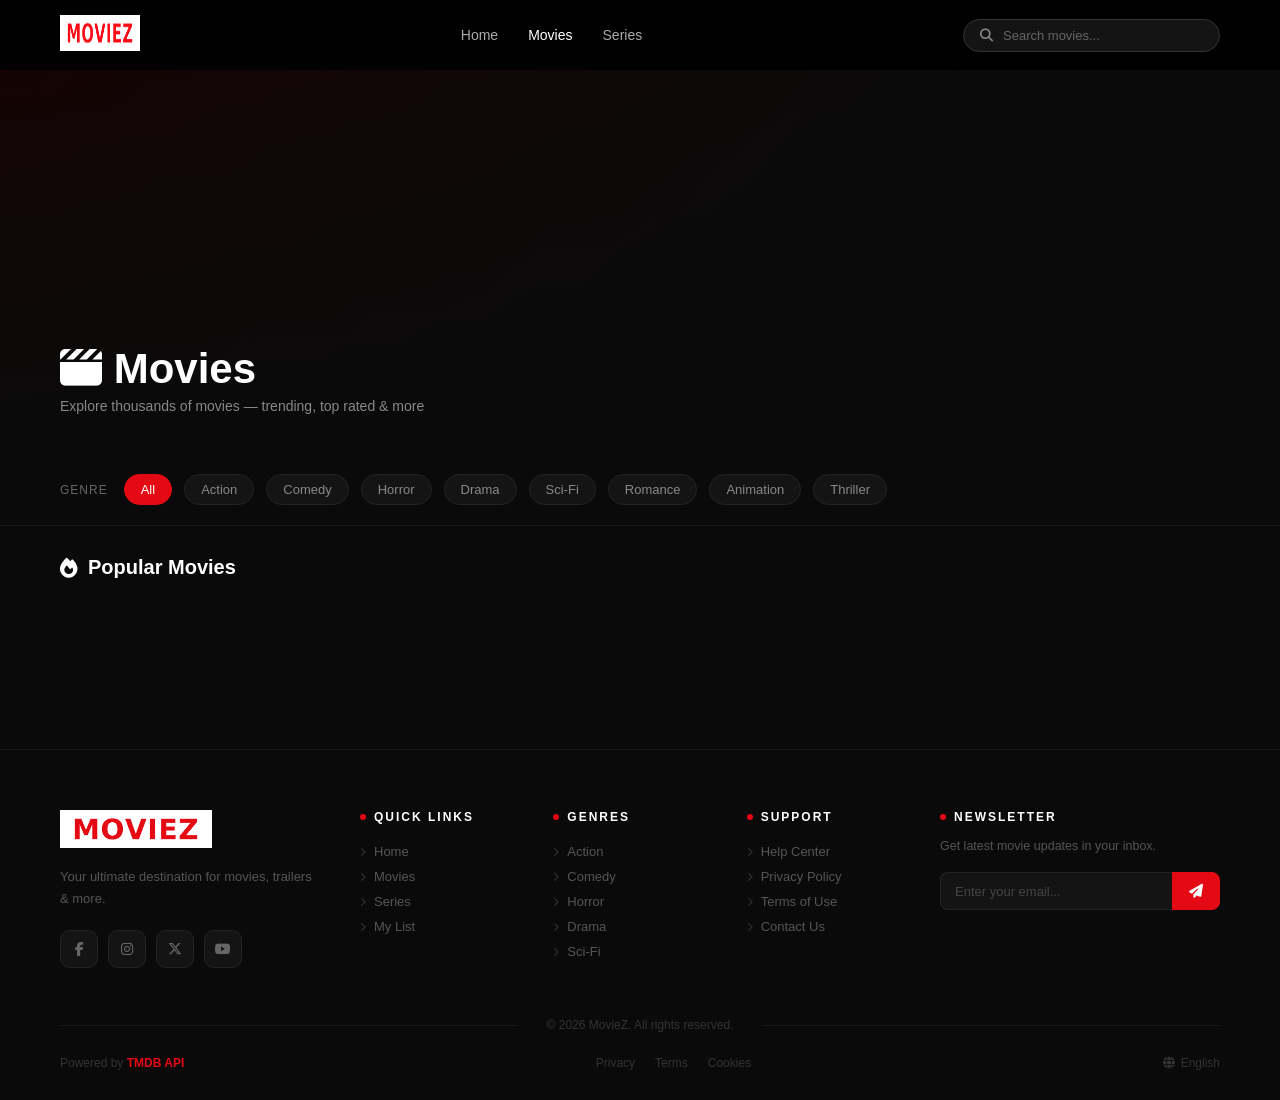
==== commit 45c5e452: "css folder" ====
--- a/movie.html
+++ b/movie.html
@@ -5,9 +5,9 @@
     <meta charset="UTF-8" />
     <meta name="viewport" content="width=device-width, initial-scale=1.0" />
     <title>Movies — MovieZ</title>
-    <link rel="stylesheet" href="style.css" />
-    <link rel="stylesheet" href="movies.css" />
-    <link rel="stylesheet" href="responsive.css">
+    <link rel="stylesheet" href="css/style.css" />
+    <link rel="stylesheet" href="css/movies.css" />
+    <link rel="stylesheet" href="css/responsive.css">
     <link rel="stylesheet" href="https://cdnjs.cloudflare.com/ajax/libs/font-awesome/6.5.0/css/all.min.css" />
 </head>
 
--- a/css/style.css
+++ b/css/style.css
@@ -0,0 +1,1633 @@
+* {
+  margin: 0;
+  padding: 0;
+  box-sizing: border-box;
+  font-family: "Poppins", sans-serif;
+  list-style: none;
+}
+
+/* Background dark karo */
+body {
+  background: #0a0a0a;
+  color: #ffffff;
+}
+
+a {
+  text-decoration: none;
+  color: #ffffff;
+  /* black se white */
+}
+
+.hidden {
+  display: none;
+}
+
+.logo img {
+  height: 36px;
+  mix-blend-mode: multiply;  /* ← yeh add karo — white box hatega */
+  filter: brightness(1);
+}
+header {
+  display: flex;
+  justify-content: space-between;
+  align-items: center;
+  padding: 15px 60px;
+  position: fixed;
+  top: 0;
+  left: 0;
+  width: 100%;
+  z-index: 1000;
+  overflow: visible;
+  background: rgba(0, 0, 0, 0.85);
+  backdrop-filter: blur(8px);
+}
+
+.logo img {
+  width: 80px;
+  mix-blend-mode: screen;
+  /* multiply se screen karo — better result */
+  filter: brightness(1.2);
+}
+
+.logo-text {
+  font-size: 1.6rem;
+  font-weight: 800;
+  color: #e50914;
+  letter-spacing: 1px;
+  cursor: pointer;
+}
+
+/* Nav links */
+.nav-links {
+  display: flex;
+  gap: 30px;
+  list-style: none;
+}
+
+.nav-links a {
+  font-size: 14px;
+  color: #aaaaaa;
+  transition: color 0.2s;
+}
+
+.nav-links a:hover,
+.nav-links a.active {
+  color: #ffffff;
+}
+
+/* Header right side */
+.header-right {
+  position: relative;
+  z-index: 9999;
+  overflow: visible !important;
+}
+
+.search-icon {
+  font-size: 18px;
+  color: #aaaaaa;
+  cursor: pointer;
+  transition: color 0.2s;
+}
+
+.search-icon:hover {
+  color: #ffffff;
+}
+
+/* Avatar circle */
+.avatar {
+  width: 34px;
+  height: 34px;
+  background: #e50914;
+  border-radius: 4px;
+  display: flex;
+  align-items: center;
+  justify-content: center;
+  font-size: 14px;
+  font-weight: 600;
+  cursor: pointer;
+}
+
+/* Hero Section */
+.hero {
+  position: relative;
+  width: 100%;
+  height: 80vh;
+  display: flex;
+  align-items: center;
+  padding: 0 60px 100px;
+  padding-top: 80px;
+}
+
+/* Background image */
+.hero-bg {
+  position: absolute;
+  top: 0;
+  left: 0;
+  width: 100%;
+  height: 100%;
+  /* background-image: url('images/berlin.jpg'); */
+  /* apni image daalo */
+  background-size: cover;
+  background-position: top;
+
+  /* Dark overlay taaki text padha ja sake */
+  background-color: #1a1a1a;
+}
+
+/* Left se right gradient overlay */
+.hero-bg::after {
+  content: "";
+  position: absolute;
+  inset: 0;
+  background:
+    linear-gradient(to right, rgba(0, 0, 0, 0.85) 0%, transparent 60%),
+    linear-gradient(to top, rgba(0, 0, 0, 0.7) 0%, transparent 50%);
+}
+
+/* .trending-badge {
+  background: #e50914;
+  padding: 4px 12px;
+  border-radius: 4px;
+  font-size: 13px;
+  font-weight: 600;
+  display: inline-block;
+  margin-bottom: 12px;
+} */
+
+/* Content upar overlay ke */
+.hero-content {
+  position: absolute;
+  bottom: 60px;
+  /* neeche se */
+  left: 40px;
+  /* left se */
+  top: unset;
+  /* top hatao */
+  max-width: 550px;
+}
+
+.hero-title {
+  font-size: 36px;
+  max-width: 500px;
+  font-weight: 700;
+  line-height: 1.2;
+  margin-bottom: 10px;
+  color: #ffffff;
+}
+
+.hero-meta {
+  display: flex;
+  align-items: center;
+  gap: 16px;
+  font-size: 14px;
+  color: #aaaaaa;
+  margin-bottom: 14px;
+}
+
+.hero-desc {
+  font-size: 15px;
+  line-height: 1.6;
+  color: #cccccc;
+  margin-bottom: 23px;
+}
+
+/* Buttons */
+.hero-buttons {
+  display: flex;
+  gap: 12px;
+}
+
+.btn-play {
+  background: #e50914;
+  color: white;
+  border: none;
+  padding: 12px 32px;
+  font-size: 15px;
+  font-weight: 600;
+  border-radius: 5px;
+  cursor: pointer;
+}
+
+.btn-play:hover {
+  background: #c1070f;
+}
+
+.btn-list {
+  background: rgba(255, 255, 255, 0.15);
+  color: white;
+  border: 1px solid rgba(255, 255, 255, 0.3);
+  padding: 12px 32px;
+  font-size: 15px;
+  font-weight: 600;
+  border-radius: 5px;
+  cursor: pointer;
+}
+
+.btn-list:hover {
+  background: rgba(255, 255, 255, 0.25);
+}
+
+.section-title {
+  padding: 10px;
+}
+
+/* Cards row — horizontal scroll */
+.cards-row {
+  display: flex;
+  gap: 12px;
+  overflow-x: auto;
+  padding: 10px 60px;
+  scrollbar-width: none;
+  flex-wrap: nowrap;
+}
+
+.cards-row::-webkit-scrollbar {
+  display: none;
+}
+
+/* Single card */
+.card {
+  flex-shrink: 0;
+  width: 150px;
+  position: relative;
+  border-radius: 6px;
+  overflow: hidden;
+  background: #1a1a1a;
+  cursor: pointer;
+  transition: transform 0.25s ease;
+}
+
+.rating {
+  border: 2px solid green;
+  background: rgba(0, 0, 0, 0.75);
+  border: 1px solid rgba(245, 197, 24, 0.4);
+  padding: 0px 5px;
+  border-radius: 6px;
+  position: absolute;
+  top: 10px;
+  font-size: 14px;
+  left: 5px;
+}
+
+.modal {
+  position: fixed;
+  top: 0;
+  left: 0;
+  width: 100%;
+  height: 100%;
+  background: #141414;
+  /* dark background */
+  z-index: 9999;
+  overflow-y: auto;
+  position: relative;
+  /* close button ke liye */
+}
+
+/* Hover effect */
+.card:hover {
+  transform: scale(1.1);
+}
+
+/* Card image */
+.card img {
+  width: 100%;
+  aspect-ratio: 2/3;
+  object-fit: cover;
+  display: block;
+}
+
+/* Card title */
+.card-info {
+  padding: 8px 10px;
+}
+
+.card-year {
+  font-size: 12px;
+  color: #888;
+  margin-top: 2px;
+}
+
+.card-info p {
+  font-size: 12px;
+  font-weight: 600;
+  color: #ffffff;
+  white-space: nowrap;
+  overflow: hidden;
+  text-overflow: ellipsis;
+}
+
+.search-box {
+  position: relative;
+  z-index: 10000;
+  display: flex;
+  align-items: center;
+  background: #141414;
+  border: 1px solid #333;
+  border-radius: 50px;
+  padding: 8px 16px;
+  gap: 10px;
+  transition:
+    border-color 0.2s,
+    background 0.2s;
+}
+
+.search-dropdown {
+  position: fixed;
+  /* absolute ki jagah fixed */
+  top: 64px;
+  /* header height ke barabar */
+  right: 60px;
+  /* header ke right padding ke barabar */
+  width: 320px;
+  background: #181818;
+  border: 1px solid #2a2a2a;
+  border-radius: 12px;
+  box-shadow: 0 20px 60px rgba(0, 0, 0, 0.8);
+  overflow: hidden;
+  display: none;
+  z-index: 99999;
+}
+
+.search-dropdown.active {
+  display: block !important;
+  /* !important add karo */
+}
+
+.search-box:focus-within {
+  border-color: #e50914;
+  background: #1a1a1a;
+}
+
+.search-box i {
+  color: #888;
+  font-size: 13px;
+  flex-shrink: 0;
+}
+
+.search-box input {
+  background: transparent;
+  border: none;
+  outline: none;
+  color: #fff;
+  font-size: 13px;
+  width: 200px;
+  font-family: inherit;
+}
+
+.search-box input::placeholder {
+  color: #666;
+}
+
+/* X button */
+.search-clear {
+  background: none;
+  border: none;
+  color: #666;
+  cursor: pointer;
+  font-size: 12px;
+  padding: 0;
+  display: none;
+  transition: color 0.2s;
+  flex-shrink: 0;
+}
+
+.search-clear.visible {
+  display: block;
+}
+
+.search-clear:hover {
+  color: #fff;
+}
+
+.search-item {
+  display: flex;
+  align-items: center;
+  gap: 12px;
+  padding: 10px 16px;
+  cursor: pointer;
+  transition: background 0.2s;
+}
+
+.search-item:hover {
+  background: rgba(229, 9, 20, 0.15);
+  border-left: 3px solid #e50914;
+}
+
+.search-item-icon {
+  color: #666;
+  font-size: 13px;
+  flex-shrink: 0;
+}
+
+.search-item-title {
+  font-size: 14px;
+  font-weight: 400;
+  color: #fff;
+}
+
+.search-item:hover .search-item-icon {
+  color: #e50914;
+}
+
+.search-item:hover .search-item-title {
+  color: #e50914;
+}
+
+/* Poori screen cover kare */
+.modal {
+  position: fixed;
+  top: 0;
+  left: 0;
+  width: 100%;
+  height: 100%;
+  background: rgba(0, 0, 0, 0.85);
+  z-index: 999;
+  overflow-y: auto;
+}
+
+/* Banner — upar full width */
+.modal img {
+  width: 100%;
+  max-height: 400px;
+  object-fit: cover;
+}
+
+/* Info section — flex row */
+.modal-info {
+  display: flex;
+  gap: 40px;
+  padding: 30px 60px;
+}
+
+.modal-left {
+  flex: 2;
+}
+
+.modal-right {
+  flex: 1;
+}
+
+/* Title */
+.modal-left p:first-child {
+  font-size: 28px;
+  font-weight: 700;
+  margin-bottom: 12px;
+}
+
+/* Close button */
+.removebtn {
+  position: absolute;
+  top: 20px;
+  right: 20px;
+  background: rgba(0, 0, 0, 0.6);
+  border: none;
+  color: white;
+  width: 36px;
+  height: 36px;
+  border-radius: 50%;
+  cursor: pointer;
+  font-size: 14px;
+}
+
+/* ── OVERLAY ── */
+.overlay {
+  position: fixed;
+  inset: 0;
+  background: rgba(0, 0, 0, 0.85);
+  display: flex;
+  align-items: center;
+  justify-content: center;
+  z-index: 1000;
+  padding: 20px;
+  opacity: 0;
+  pointer-events: none;
+  transition: opacity 0.3s ease;
+  backdrop-filter: blur(4px);
+}
+
+.overlay.active {
+  opacity: 1;
+  pointer-events: all;
+}
+
+/* ── POPUP ── */
+.popup {
+  background: #181818;
+  border-radius: 16px;
+  width: 100%;
+  max-width: 1000px;
+  max-height: 92vh;
+  overflow-y: auto;
+  overflow-x: clip;
+  box-shadow: 0 40px 100px rgba(0, 0, 0, 0.8);
+  transform: translateY(24px) scale(0.97);
+  transition: transform 0.35s cubic-bezier(0.16, 1, 0.3, 1);
+  position: relative;
+  scrollbar-width: thin;
+  scrollbar-color: #333 transparent;
+}
+
+.overlay.active .popup {
+  transform: translateY(0) scale(1);
+}
+
+.popup::-webkit-scrollbar {
+  width: 4px;
+}
+
+.popup::-webkit-scrollbar-track {
+  background: transparent;
+}
+
+.popup::-webkit-scrollbar-thumb {
+  background: #333;
+  border-radius: 2px;
+}
+
+/* ── CLOSE BUTTON ── */
+.close-btn {
+  position: absolute;
+  top: 14px;
+  right: 14px;
+  width: 34px;
+  height: 34px;
+  background: rgba(255, 255, 255, 0.1);
+  border: 1px solid rgba(255, 255, 255, 0.12);
+  border-radius: 50%;
+  cursor: pointer;
+  display: flex;
+  align-items: center;
+  justify-content: center;
+  color: #aaa;
+  font-size: 16px;
+  transition: all 0.2s ease;
+  z-index: 10;
+}
+
+.close-btn:hover {
+  background: rgba(255, 255, 255, 0.18);
+  color: #fff;
+  transform: rotate(90deg);
+}
+
+/* ── TOP SECTION ── */
+.popup-top {
+  display: grid;
+  grid-template-columns: 280px 1fr;
+  gap: 0;
+  border-bottom: 1px solid #2a2a2a;
+  align-items: start;
+  /* ← KEY FIX: dono side apni height le lo */
+}
+
+/* ── LEFT: Poster + Info + Watchlist ── */
+.popup-left {
+  display: flex;
+  flex-direction: column;
+  /* justify-content: flex-start; */
+  border-right: 1px solid #2a2a2a;
+  overflow-y: auto;
+  scrollbar-width: none;
+  /* max-height: 92vh; */
+}
+
+.popup-left::-webkit-scrollbar {
+  display: none;
+}
+
+.popup-poster {
+  width: 100%;
+  aspect-ratio: 2/3;
+  object-fit: cover;
+  border-radius: 16px 0 0 0;
+  display: block;
+  flex-shrink: 0;
+}
+
+.popup-extra-details {
+  display: grid;
+  grid-template-columns: auto 1fr;
+  gap: 0;
+}
+
+/* Info below poster */
+.popup-info {
+  padding: 16px 16px 0;
+}
+
+.popup-title {
+  font-size: 24px;
+  font-weight: 800;
+  color: #fff;
+  line-height: 1.2;
+  margin-bottom: 6px;
+}
+
+.popup-tagline {
+  font-size: 12px;
+  color: #888;
+  font-style: italic;
+  margin-bottom: 14px;
+}
+
+.popup-chips {
+  display: flex;
+  flex-wrap: wrap;
+  gap: 8px;
+  margin-bottom: 14px;
+}
+
+.p-chip {
+  background: #222;
+  border: 1px solid #333;
+  border-radius: 6px;
+  padding: 4px 10px;
+  font-size: 12px;
+  color: #bbb;
+  font-weight: 500;
+}
+
+.p-chip-rating {
+  display: flex;
+  align-items: center;
+  gap: 5px;
+  background: rgba(245, 197, 24, 0.1);
+  border: 1px solid rgba(245, 197, 24, 0.3);
+  border-radius: 6px;
+  padding: 4px 10px;
+  font-size: 12px;
+  font-weight: 700;
+  color: #f5c518;
+}
+
+.popup-overview {
+  font-size: 12.5px;
+  color: #999;
+  line-height: 1.7;
+  margin-bottom: 0;
+}
+
+.watchlist-btn {
+  margin: 14px 16px;
+  background: #222;
+  border: 1px solid #333;
+  border-radius: 8px;
+  color: #fff;
+  font-family: inherit;
+  font-size: 14px;
+  font-weight: 600;
+  padding: 12px;
+  cursor: pointer;
+  display: flex;
+  align-items: center;
+  justify-content: center;
+  gap: 8px;
+  transition:
+    background 0.2s,
+    border-color 0.2s;
+  flex-shrink: 0;
+}
+
+.watchlist-btn span {
+  font-size: 18px;
+  line-height: 1;
+}
+
+.watchlist-btn:hover {
+  background: #2a2a2a;
+  border-color: #444;
+}
+
+/* ── RIGHT: Trailer ── */
+.popup-right {
+  padding: 0;
+  gap: 0;
+  display: flex;
+  flex-direction: column;
+  overflow: hidden;
+  border-radius: 0 16px 0 0;
+}
+
+.popup-right-heading {
+  font-size: 16px;
+  font-weight: 700;
+  color: #fff;
+  margin: 0;
+}
+
+.popup-trailer {
+  display: flex;
+  flex-direction: column;
+}
+
+.trailer-placeholder {
+  width: 100%;
+  aspect-ratio: 16/9;
+  /* ← FIXED ratio */
+  background: linear-gradient(135deg, #1a1a1a 0%, #2a2a2a 100%);
+  display: flex;
+  align-items: center;
+  justify-content: center;
+  cursor: pointer;
+  overflow: hidden;
+  position: relative;
+  border: 1px solid #333;
+}
+
+.trailer-placeholder img {
+  width: 100%;
+  height: 100%;
+  object-fit: cover;
+}
+
+.trailer-placeholder iframe {
+  position: absolute;
+  top: 0;
+  left: 0;
+  width: 100%;
+  height: 100%;
+  border: none;
+}
+
+.play-btn {
+  position: absolute;
+  width: 64px;
+  height: 44px;
+  background: #ff0000;
+  border-radius: 10px;
+  display: flex;
+  align-items: center;
+  justify-content: center;
+  font-size: 20px;
+  color: #fff;
+  border: none;
+  transition:
+    transform 0.2s,
+    background 0.2s;
+}
+
+.trailer-placeholder:hover .play-btn {
+  transform: scale(1.1);
+  background: #cc0000;
+}
+
+.trailer-link {
+  display: none;
+}
+
+/* Extra Details */
+.popup-extra-details {
+  display: grid !important;
+  grid-template-columns: auto 1fr;
+  gap: 4px 12px;
+}
+
+/* ── STATS BAR ── */
+.popup-stats {
+  display: grid;
+  grid-template-columns: repeat(4, 1fr);
+  border-bottom: 1px solid #2a2a2a;
+}
+
+.stat-item {
+  padding: 18px 20px;
+  display: flex;
+  flex-direction: column;
+  gap: 4px;
+  border-right: 1px solid #2a2a2a;
+}
+
+.stat-item:last-child {
+  border-right: none;
+}
+
+.stat-top {
+  display: flex;
+  align-items: center;
+  gap: 8px;
+}
+
+.stat-icon {
+  font-size: 18px;
+}
+
+.stat-value {
+  font-size: 20px;
+  font-weight: 800;
+  color: #fff;
+}
+
+.stat-sub {
+  font-size: 11px;
+  color: #666;
+  font-weight: 600;
+  text-transform: uppercase;
+  letter-spacing: 0.8px;
+}
+
+.stat-denom {
+  font-size: 13px;
+  color: #666;
+  font-weight: 400;
+}
+
+.popup-bottom-right {
+  display: grid;
+  grid-template-columns: 55% 45%;
+  /* cast zyada, details kam */
+  gap: 0;
+  padding: 24px;
+  border-top: 1px solid #2a2a2a;
+}
+
+/* ── BOTTOM: Cast + Similar ── */
+.popup-bottom {
+  display: grid;
+  display: flex;
+  grid-template-columns: 1fr 1fr;
+  gap: 0;
+  padding: 24px;
+  overflow: hidden;
+}
+
+.popup-cast-section {
+  max-height: 350px;
+  overflow-y: auto;
+  scrollbar-width: thin;
+  scrollbar-color: #333 transparent;
+}
+
+.popup-similar-section {
+  padding-left: 24px;
+  overflow-x: auto;
+  scrollbar-width: none;
+}
+
+.popup-section-header {
+  display: flex;
+  align-items: center;
+  justify-content: space-between;
+  margin-bottom: 16px;
+}
+
+.popup-section-title {
+  font-size: 16px;
+  font-weight: 700;
+  color: #fff;
+}
+
+.popup-view-all {
+  font-size: 12px;
+  color: #e50914;
+  text-decoration: none;
+  font-weight: 600;
+  transition: color 0.2s;
+}
+
+.popup-view-all:hover {
+  color: #f40612;
+}
+
+/* Cast Grid */
+.popup-cast-grid {
+  display: grid;
+  grid-template-columns: repeat(4, 1fr);
+  gap: 12px;
+  overflow-x: hidden;
+  /* horizontal scroll hatao */
+}
+
+.popup-cast-grid::-webkit-scrollbar {
+  display: none;
+}
+
+.cast-card {
+  flex: 0 0 100px;
+  display: flex;
+  flex-direction: column;
+  align-items: center;
+  gap: 8px;
+  text-align: center;
+}
+
+.cast-photo {
+  width: 80px;
+  height: 80px;
+  border-radius: 50%;
+  object-fit: cover;
+  background: #2a2a2a;
+  border: 2px solid #333;
+}
+
+.cast-photo-placeholder {
+  width: 80px;
+  height: 80px;
+  border-radius: 50%;
+  background: #2a2a2a;
+  border: 2px solid #333;
+  display: flex;
+  align-items: center;
+  justify-content: center;
+  font-size: 28px;
+}
+
+.cast-name {
+  font-size: 12px;
+  font-weight: 700;
+  color: #ddd;
+  line-height: 1.3;
+}
+
+.cast-character {
+  font-size: 11px;
+  color: #666;
+  line-height: 1.3;
+}
+
+/* Similar Movies */
+.popup-similar-grid {
+  display: flex;
+  gap: 10px;
+  overflow-x: auto;
+  overflow-y: hidden;
+  flex-wrap: nowrap;
+  padding-bottom: 8px;
+  scroll-behavior: smooth;
+  scrollbar-width: none;
+  /* scrollbar-color: #e50914 #222; */
+}
+
+.popup-similar-grid::-webkit-scrollbar {
+  height: 4px;
+}
+
+.popup-similar-grid::-webkit-scrollbar-track {
+  background: #222;
+  border-radius: 2px;
+}
+
+.popup-similar-grid::-webkit-scrollbar-thumb {
+  background: #e50914;
+  border-radius: 2px;
+}
+
+.similar-card {
+  flex: 0 0 120px;
+  display: flex;
+  min-width: 120px;
+  flex-direction: column;
+  gap: 6px;
+  cursor: pointer;
+  transition: transform 0.2s;
+}
+
+.similar-card:hover {
+  transform: scale(1.05);
+}
+
+.similar-poster {
+  width: 120px;
+  height: 170px;
+  object-fit: cover;
+  border-radius: 8px;
+  background: #2a2a2a;
+}
+
+.similar-poster-placeholder {
+  width: 100px;
+  height: 140px;
+  border-radius: 8px;
+  background: #2a2a2a;
+  display: flex;
+  align-items: center;
+  justify-content: center;
+  font-size: 28px;
+}
+
+.similar-title {
+  font-size: 11px;
+  font-weight: 600;
+  color: #ccc;
+  line-height: 1.3;
+}
+
+.similar-year {
+  font-size: 11px;
+  color: #666;
+}
+
+/* Loading */
+.popup-loading {
+  display: flex;
+  align-items: center;
+  justify-content: center;
+  height: 300px;
+  color: #888;
+  font-size: 14px;
+  gap: 10px;
+}
+
+.popup-spinner {
+  width: 20px;
+  height: 20px;
+  border: 2px solid rgba(255, 255, 255, 0.1);
+  border-top-color: #e50914;
+  border-radius: 50%;
+  animation: spin 0.7s linear infinite;
+}
+
+/* Details grid */
+.popup-details-grid {
+  display: grid;
+  grid-template-columns: auto 1fr;
+}
+
+.pd-row {
+  display: contents;
+}
+
+.pd-key {
+  font-size: 12px;
+  color: #666;
+  padding: 6px 20px 6px 0;
+  white-space: nowrap;
+  border-bottom: 1px solid #242424;
+}
+
+.pd-val {
+  font-size: 12px;
+  color: #ddd;
+  padding: 6px 0;
+  border-bottom: 1px solid #242424;
+}
+
+.pd-val.red {
+  color: #e50914;
+}
+
+.popup-release-banner {
+  background-image: url("");
+  padding: 30px;
+  display: flex;
+  flex-direction: column;
+  gap: 8px;
+  border-bottom: 1px solid #2a2a2a;
+  position: relative;
+  overflow: hidden;
+}
+
+.release-label {
+  font-size: 9px;
+  color: #aaa;
+  letter-spacing: 3px;
+  font-weight: 600;
+}
+
+.release-date {
+  font-size: 48px;
+  font-weight: 800;
+  color: #fff;
+}
+
+.release-sub {
+  font-size: 12px;
+  color: #aaa;
+  letter-spacing: 3px;
+}
+
+.popup-release-banner::before {
+  content: "";
+  position: absolute;
+  inset: 0;
+  background: rgba(0, 0, 0, 0.6);
+  z-index: 0;
+}
+
+.popup-release-banner * {
+  position: relative;
+  z-index: 1;
+  /* opacity: ; */
+}
+
+@keyframes spin {
+  to {
+    transform: rotate(360deg);
+  }
+}
+
+/* ── RESPONSIVE ── */
+@media (max-width: 900px) {
+  .popup-top {
+    grid-template-columns: 180px 1fr;
+  }
+
+  .popup-stats {
+    grid-template-columns: repeat(2, 1fr);
+  }
+}
+
+@media (max-width: 640px) {
+  .popup-top {
+    grid-template-columns: 1fr;
+  }
+
+  .popup-poster {
+    border-radius: 16px 16px 0 0;
+    aspect-ratio: 16/9;
+  }
+
+  .popup-bottom {
+    grid-template-columns: 1fr;
+    gap: 24px;
+    overflow-x: hidden;
+  }
+
+  .popup-cast-section {
+    /* padding-right: 0; */
+    border-right: none;
+    border-bottom: 1px solid #2a2a2a;
+    padding-bottom: 24px;
+  }
+
+  /* .popup-similar-section {
+    margin-left: 10;
+  } */
+
+  .popup-stats {
+    grid-template-columns: repeat(2, 1fr);
+  }
+}
+
+/* footer-------------- */
+/* ── FOOTER ── */
+.site-footer {
+  background: #0a0a0a;
+  position: relative;
+  margin-top: 60px;
+}
+
+/* Wave */
+.footer-wave {
+  margin-bottom: -2px;
+  line-height: 0;
+}
+
+.footer-wave svg {
+  width: 100%;
+  height: 60px;
+  display: block;
+}
+
+.footer-inner {
+  padding: 60px 60px 30px;
+  background: #0a0a0a;
+  border-top: 1px solid #1a1a1a;
+}
+
+/* TOP ROW */
+.footer-top {
+  display: grid;
+  grid-template-columns: 260px 1fr 1fr 1fr 280px;
+  gap: 40px;
+  padding-bottom: 50px;
+}
+
+/* BRAND */
+.footer-brand {
+  display: flex;
+  flex-direction: column;
+  gap: 14px;
+}
+
+.footer-logo img {
+  height: 38px;
+  object-fit: contain;
+}
+
+.footer-tagline {
+  font-size: 13px;
+  color: #555;
+  line-height: 1.7;
+}
+
+.footer-social {
+  display: flex;
+  gap: 10px;
+  flex-wrap: wrap;
+  margin-top: 6px;
+}
+
+.social-icon {
+  width: 38px;
+  height: 38px;
+  background: #141414;
+  border: 1px solid #242424;
+  border-radius: 10px;
+  display: flex;
+  align-items: center;
+  justify-content: center;
+  color: #666;
+  font-size: 14px;
+  text-decoration: none;
+  transition: all 0.25s ease;
+}
+
+.social-icon:hover {
+  background: #e50914;
+  border-color: #e50914;
+  color: #fff;
+  transform: translateY(-3px);
+  box-shadow: 0 8px 20px rgba(229, 9, 20, 0.3);
+}
+
+/* COLUMNS */
+.footer-col h4 {
+  font-size: 12px;
+  font-weight: 700;
+  color: #fff;
+  text-transform: uppercase;
+  letter-spacing: 2px;
+  margin-bottom: 20px;
+  display: flex;
+  align-items: center;
+  gap: 8px;
+}
+
+.col-dot {
+  width: 6px;
+  height: 6px;
+  background: #e50914;
+  border-radius: 50%;
+  display: inline-block;
+  flex-shrink: 0;
+}
+
+.footer-col ul {
+  list-style: none;
+  display: flex;
+  flex-direction: column;
+  gap: 10px;
+}
+
+.footer-col ul li a {
+  font-size: 13px;
+  color: #555;
+  text-decoration: none;
+  display: flex;
+  align-items: center;
+  gap: 8px;
+  transition: all 0.2s ease;
+}
+
+.footer-col ul li a i {
+  font-size: 9px;
+  color: #333;
+  transition: all 0.2s ease;
+}
+
+.footer-col ul li a:hover {
+  color: #e50914;
+  transform: translateX(4px);
+}
+
+.footer-col ul li a:hover i {
+  color: #e50914;
+}
+
+/* NEWSLETTER */
+.footer-newsletter h4 {
+  font-size: 12px;
+  font-weight: 700;
+  color: #fff;
+  text-transform: uppercase;
+  letter-spacing: 2px;
+  margin-bottom: 12px;
+  display: flex;
+  align-items: center;
+  gap: 8px;
+}
+
+.footer-newsletter p {
+  font-size: 12.5px;
+  color: #555;
+  line-height: 1.6;
+  margin-bottom: 16px;
+}
+
+.newsletter-form {
+  display: flex;
+  gap: 0;
+  margin-bottom: 20px;
+}
+
+.newsletter-form input {
+  flex: 1;
+  background: #141414;
+  border: 1px solid #242424;
+  border-right: none;
+  border-radius: 8px 0 0 8px;
+  padding: 10px 14px;
+  font-size: 13px;
+  color: #fff;
+  font-family: inherit;
+  outline: none;
+  transition: border-color 0.2s;
+}
+
+.newsletter-form input::placeholder {
+  color: #444;
+}
+
+.newsletter-form input:focus {
+  border-color: #e50914;
+}
+
+.newsletter-form button {
+  background: #e50914;
+  border: 1px solid #e50914;
+  border-radius: 0 8px 8px 0;
+  padding: 10px 16px;
+  color: #fff;
+  cursor: pointer;
+  font-size: 14px;
+  transition: background 0.2s;
+}
+
+.newsletter-form button:hover {
+  background: #c2070f;
+}
+
+/* App Badges */
+.footer-app-badges {
+  display: flex;
+  gap: 10px;
+  flex-wrap: wrap;
+}
+
+.app-badge {
+  display: flex;
+  align-items: center;
+  gap: 8px;
+  background: #141414;
+  border: 1px solid #242424;
+  border-radius: 8px;
+  padding: 8px 14px;
+  text-decoration: none;
+  color: #fff;
+  transition: all 0.2s ease;
+  flex: 1;
+  min-width: 110px;
+}
+
+.app-badge:hover {
+  border-color: #e50914;
+  background: #1a0a0a;
+}
+
+.app-badge i {
+  font-size: 20px;
+  color: #aaa;
+}
+
+.app-badge span {
+  display: flex;
+  flex-direction: column;
+  font-size: 13px;
+  font-weight: 600;
+  line-height: 1.3;
+}
+
+.app-badge span small {
+  font-size: 10px;
+  color: #666;
+  font-weight: 400;
+}
+
+/* DIVIDER */
+.footer-divider {
+  display: flex;
+  align-items: center;
+  gap: 20px;
+  margin-bottom: 24px;
+}
+
+.footer-divider::before,
+.footer-divider::after {
+  content: "";
+  flex: 1;
+  height: 1px;
+  background: #1a1a1a;
+}
+
+.divider-text {
+  font-size: 12px;
+  color: #333;
+  white-space: nowrap;
+  padding: 0 10px;
+}
+
+/* BOTTOM ROW */
+.footer-bottom {
+  display: flex;
+  align-items: center;
+  justify-content: space-between;
+  flex-wrap: wrap;
+  gap: 12px;
+}
+
+.footer-powered {
+  font-size: 12px;
+  color: #333;
+}
+
+.footer-powered a {
+  color: #e50914;
+  text-decoration: none;
+  font-weight: 600;
+}
+
+.footer-powered a:hover {
+  text-decoration: underline;
+}
+
+.footer-bottom-links {
+  display: flex;
+  gap: 20px;
+}
+
+.footer-bottom-links a {
+  font-size: 12px;
+  color: #333;
+  text-decoration: none;
+  transition: color 0.2s;
+}
+
+.footer-bottom-links a:hover {
+  color: #e50914;
+}
+
+.footer-lang {
+  font-size: 12px;
+  color: #333;
+  display: flex;
+  align-items: center;
+  gap: 6px;
+  cursor: pointer;
+  transition: color 0.2s;
+}
+
+.footer-lang:hover {
+  color: #aaa;
+}
+
+/* ── RESPONSIVE ── */
+@media (max-width: 1100px) {
+  .footer-top {
+    grid-template-columns: 1fr 1fr 1fr;
+    gap: 30px;
+  }
+
+  .footer-newsletter {
+    grid-column: span 2;
+  }
+}
+
+@media (max-width: 768px) {
+  .footer-inner {
+    padding: 40px 24px 24px;
+  }
+
+  .footer-top {
+    grid-template-columns: 1fr 1fr;
+  }
+
+  .footer-newsletter {
+    grid-column: span 2;
+  }
+}
+
+@media (max-width: 480px) {
+  .footer-top {
+    grid-template-columns: 1fr;
+  }
+
+  .footer-newsletter {
+    grid-column: span 1;
+  }
+
+  .footer-bottom {
+    flex-direction: column;
+    text-align: center;
+  }
+}
+/* ── Hamburger Menu ── */
+.hamburger {
+  display: none;
+  background: none;
+  border: none;
+  color: #fff;
+  font-size: 1.4rem;
+  cursor: pointer;
+  padding: 6px 10px;
+  z-index: 999;
+}
+
+@media (max-width: 768px) {
+  header {
+    flex-wrap: wrap;
+    position: relative;
+    padding: 12px 16px;
+  }
+
+  .hamburger {
+    display: block;
+    margin-left: auto;
+  }
+
+  .nav-links {
+    display: none;
+    flex-direction: column;
+    width: 100%;
+    background: #111;
+    padding: 10px 0;
+    border-top: 1px solid #333;
+    gap: 0;
+  }
+
+  .nav-links.open {
+    display: flex;
+  }
+
+  .nav-links li {
+    width: 100%;
+  }
+
+  .nav-links li a {
+    display: block;
+    padding: 12px 20px;
+    font-size: 1rem;
+    border-bottom: 1px solid #222;
+  }
+
+  .header-right {
+    width: 100%;
+    margin-top: 10px;
+  }
+
+  .search-box {
+    width: 100%;
+  }
+
+  .search-box input {
+    width: 100%;
+  }
+
+  .logo img {
+    height: 28px !important;
+  }
+}
+
+/* ── FA Section Icons ── */
+.s-icon {
+  color: #e50914;
+  margin-right: 6px;
+}
+
+.pagination {
+  display: flex;
+  justify-content: center;
+  align-items: center;
+  gap: 6px;
+  margin: 30px 0;
+  flex-wrap: wrap;
+}
+
+.page-btn {
+  background: #1a1a1a;
+  color: #fff;
+  border: 1px solid #333;
+  padding: 8px 14px;
+  border-radius: 6px;
+  cursor: pointer;
+  font-size: 14px;
+  transition: all 0.2s;
+}
+
+.page-btn:hover {
+  background: #e50914;
+  border-color: #e50914;
+}
+.page-btn.active {
+  background: #e50914;
+  border-color: #e50914;
+  font-weight: bold;
+}
+.page-btn.disabled {
+  opacity: 0.3;
+  cursor: not-allowed;
+  pointer-events: none;
+}
+.page-dots {
+  color: #888;
+  padding: 8px 4px;
+}
--- a/css/movies.css
+++ b/css/movies.css
@@ -0,0 +1,136 @@
+/* ── PAGE BANNER ── */
+.page-banner {
+    width: 100%;
+    height: 390px;
+    background:
+        linear-gradient(to bottom, rgba(10, 10, 10, 0.3) 0%, #0a0a0a 100%),
+        linear-gradient(135deg, #1a0000 0%, #0a0a0a 60%);
+    display: flex;
+    align-items: flex-end;
+    padding: 0 60px 40px;
+    margin-top: 64px;
+    position: relative;
+    overflow: hidden;
+    background-size: cover;
+    background-position: center;
+    transition: background-image 0.5s ease;
+}
+
+.page-banner::before {
+    display: none;
+}
+
+.page-banner-content {
+    position: relative;
+    z-index: 1;
+}
+
+.page-banner-content h1 {
+    font-size: 42px;
+    font-weight: 800;
+    color: #fff;
+    line-height: 1;
+    margin-bottom: 8px;
+}
+
+.page-banner-content p {
+    font-size: 14px;
+    color: #888;
+}
+
+/* ── FILTER BAR ── */
+.filter-bar {
+    display: flex;
+    align-items: center;
+    gap: 12px;
+    padding: 20px 60px;
+    flex-wrap: wrap;
+    border-bottom: 1px solid #1a1a1a;
+}
+
+.filter-label {
+    font-size: 12px;
+    color: #666;
+    text-transform: uppercase;
+    letter-spacing: 1px;
+    margin-right: 4px;
+}
+
+.filter-btn {
+    background: #141414;
+    border: 1px solid #242424;
+    color: #888;
+    padding: 7px 16px;
+    border-radius: 20px;
+    font-size: 13px;
+    cursor: pointer;
+    font-family: inherit;
+    transition: all 0.2s;
+}
+
+.filter-btn:hover,
+.filter-btn.active {
+    background: #e50914;
+    border-color: #e50914;
+    color: #fff;
+}
+
+/* ── MOVIES GRID ── */
+.movies-grid-section {
+    padding: 30px 60px;
+}
+
+.grid-header {
+    display: flex;
+    align-items: center;
+    justify-content: space-between;
+    margin-bottom: 20px;
+}
+
+.grid-title {
+    font-size: 20px;
+    font-weight: 700;
+    color: #fff;
+    display: flex;
+    align-items: center;
+    gap: 10px;
+}
+
+.grid-count {
+    font-size: 13px;
+    color: #555;
+    font-weight: 400;
+}
+
+.movies-grid {
+    display: grid;
+    grid-template-columns: repeat(auto-fill, minmax(135px, 1fr));
+    gap: 16px;
+}
+
+/* ── LOAD MORE ── */
+.load-more-wrap {
+    text-align: center;
+    padding: 40px 0;
+}
+
+.load-more-btn {
+    background: transparent;
+    border: 1px solid #333;
+    color: #aaa;
+    padding: 12px 40px;
+    border-radius: 6px;
+    font-size: 14px;
+    font-family: inherit;
+    cursor: pointer;
+    transition: all 0.2s;
+}
+
+.load-more-btn:hover {
+    border-color: #e50914;
+    color: #fff;
+    background: rgba(229, 9, 20, 0.08);
+}
+.cards{
+    width: 440px  !important;
+}
--- a/css/responsive.css
+++ b/css/responsive.css
@@ -0,0 +1,384 @@
+/* ═══════════════════════════════════════════
+   responsive.css — MovieZ Mobile Responsive
+   Link this in index.html, movie.html, series.html
+   ═══════════════════════════════════════════ */
+
+/* ── HEADER ── */
+.hamburger {
+  display: none;
+  background: none;
+  border: none;
+  color: #fff;
+  font-size: 1.4rem;
+  cursor: pointer;
+  padding: 6px 10px;
+  z-index: 1001;
+  margin-left: auto;
+}
+@media (max-width: 640px) {
+  .popup-similar-grid {
+    display: flex;
+    overflow-x: auto;
+    overflow-y: hidden;
+    flex-wrap: nowrap;
+    gap: 10px;
+
+    -webkit-overflow-scrolling: touch;
+  }
+
+  .popup-similar-grid::-webkit-scrollbar {
+    height: 4px;
+  }
+
+  .similar-card {
+    flex: 0 0 120px;
+  }
+}
+@media (max-width: 900px) {
+  header {
+    padding: 12px 24px;
+    flex-wrap: wrap;
+    gap: 0;
+  }
+
+  .hamburger {
+    display: block;
+  }
+
+  .nav-links {
+    display: none;
+    flex-direction: column;
+    width: 100%;
+    background: #111;
+    border-top: 1px solid #222;
+    padding: 8px 0;
+    gap: 0;
+    order: 3;
+  }
+
+  .nav-links.open {
+    display: flex;
+  }
+
+  .nav-links li a {
+    display: block;
+    padding: 12px 24px;
+    font-size: 15px;
+    border-bottom: 1px solid #1a1a1a;
+    color: #aaa;
+  }
+
+  .nav-links li a.active,
+  .nav-links li a:hover {
+    color: #fff;
+    background: rgba(229, 9, 20, 0.08);
+    border-left: 3px solid #e50914;
+    padding-left: 21px;
+  }
+
+  .header-right {
+    width: 100%;
+    order: 4;
+    margin-top: 10px;
+    padding-bottom: 8px;
+  }
+
+  .search-box {
+    width: 100%;
+  }
+
+  .search-box input {
+    width: 100%;
+  }
+
+  .search-dropdown {
+    right: 16px;
+    left: 16px;
+    width: auto;
+    top: auto;
+  }
+
+  .logo img {
+    height: 28px !important;
+    width: auto !important;
+  }
+}
+
+/* ── HERO ── */
+@media (max-width: 768px) {
+  .hero {
+    height: 60vh;
+    padding: 0 20px 60px;
+  }
+
+  .hero-content {
+    left: 20px;
+    bottom: 30px;
+    max-width: 90%;
+  }
+
+  .hero-title {
+    font-size: 22px;
+  }
+
+  .hero-desc {
+    display: none;
+  }
+
+  .hero-meta {
+    font-size: 12px;
+    gap: 10px;
+  }
+
+  .btn-play,
+  .btn-list {
+    padding: 10px 20px;
+    font-size: 13px;
+  }
+}
+
+/* ── CARDS ROW ── */
+@media (max-width: 768px) {
+  .cards-row {
+    padding: 10px 16px;
+    gap: 10px;
+  }
+
+  .card {
+    width: 120px;
+  }
+
+  .movies-section {
+    margin-bottom: 24px;
+  }
+
+  .section-title {
+    font-size: 16px;
+    padding: 0 16px;
+  }
+}
+
+/* ── MOVIES / SERIES GRID ── */
+@media (max-width: 900px) {
+  .movies-grid {
+    grid-template-columns: repeat(3, 1fr) !important;
+    gap: 12px;
+    padding: 0 16px;
+  }
+
+  .movies-grid-section {
+    padding: 0;
+  }
+
+  .grid-header {
+    padding: 0 16px;
+  }
+
+  .grid-title {
+    font-size: 18px;
+  }
+}
+
+@media (max-width: 560px) {
+  .movies-grid {
+    grid-template-columns: repeat(2, 1fr) !important;
+    gap: 10px;
+  }
+}
+
+/* ── PAGE BANNER (movie & series) ── */
+@media (max-width: 768px) {
+  .page-banner {
+    height: 220px !important;
+    margin-top: 70px;
+  }
+
+  .page-banner-content h1 {
+    font-size: 24px;
+  }
+
+  .page-banner-content p {
+    font-size: 13px;
+  }
+}
+
+/* ── FILTER BAR ── */
+@media (max-width: 768px) {
+  .filter-bar {
+    padding: 10px 12px;
+    gap: 8px;
+    overflow-x: auto;
+    flex-wrap: nowrap;
+    scrollbar-width: none;
+  }
+
+  .filter-bar::-webkit-scrollbar {
+    display: none;
+  }
+
+  .filter-btn {
+    white-space: nowrap;
+    flex-shrink: 0;
+    padding: 6px 14px;
+    font-size: 12px;
+  }
+
+  .filter-label {
+    flex-shrink: 0;
+    font-size: 12px;
+  }
+}
+
+/* ── LOAD MORE BTN ── */
+@media (max-width: 768px) {
+  .load-more-wrap {
+    padding: 16px;
+  }
+
+  .load-more-btn {
+    width: 100%;
+    padding: 12px;
+    font-size: 14px;
+  }
+}
+
+/* ── POPUP ── */
+@media (max-width: 900px) {
+  .popup {
+    max-height: 95vh;
+    border-radius: 12px;
+  }
+
+  .popup-top {
+    grid-template-columns: 160px 1fr;
+  }
+
+  .popup-bottom-right {
+    grid-template-columns: 1fr;
+    gap: 20px;
+    padding: 16px;
+  }
+
+  .popup-stats {
+    grid-template-columns: repeat(2, 1fr);
+  }
+
+  .release-date {
+    font-size: 32px;
+  }
+}
+
+@media (max-width: 640px) {
+  .overlay {
+    padding: 10px;
+  }
+
+  .popup-top {
+    grid-template-columns: 1fr;
+  }
+
+  .popup-left {
+    border-right: none;
+    border-bottom: 1px solid #2a2a2a;
+  }
+
+  .popup-poster {
+    border-radius: 12px 12px 0 0;
+    aspect-ratio: 16/9;
+    object-position: top;
+  }
+
+  .popup-title {
+    font-size: 18px;
+  }
+
+  .popup-bottom-right {
+    grid-template-columns: 1fr;
+  }
+
+  .popup-bottom {
+    padding: 16px;
+  }
+
+  .popup-cast-grid {
+    grid-template-columns: repeat(3, 1fr);
+  }
+
+  .cast-photo {
+    width: 60px;
+    height: 60px;
+  }
+
+  .release-date {
+    font-size: 24px;
+  }
+
+  .popup-stats {
+    grid-template-columns: repeat(2, 1fr);
+  }
+}
+
+/* ── FOOTER ── */
+@media (max-width: 1100px) {
+  .footer-top {
+    grid-template-columns: 1fr 1fr 1fr;
+    gap: 30px;
+  }
+
+  .footer-newsletter {
+    grid-column: span 2;
+  }
+}
+
+@media (max-width: 768px) {
+  .footer-inner {
+    padding: 40px 20px 24px;
+  }
+
+  .footer-top {
+    grid-template-columns: 1fr 1fr;
+    gap: 24px;
+  }
+
+  .footer-newsletter {
+    grid-column: span 2;
+  }
+
+  .footer-bottom {
+    flex-direction: column;
+    align-items: center;
+    text-align: center;
+    gap: 10px;
+  }
+}
+
+@media (max-width: 480px) {
+  .footer-top {
+    grid-template-columns: 1fr;
+  }
+
+  .footer-newsletter {
+    grid-column: span 1;
+  }
+
+  .footer-bottom-links {
+    gap: 12px;
+    flex-wrap: wrap;
+    justify-content: center;
+  }
+
+  .footer-app-badges {
+    flex-direction: column;
+  }
+}
+
+/* ── SECTION TITLES ── */
+@media (max-width: 768px) {
+  .section-header {
+    padding: 0 16px;
+  }
+
+  .s-icon {
+    font-size: 14px;
+  }
+}
